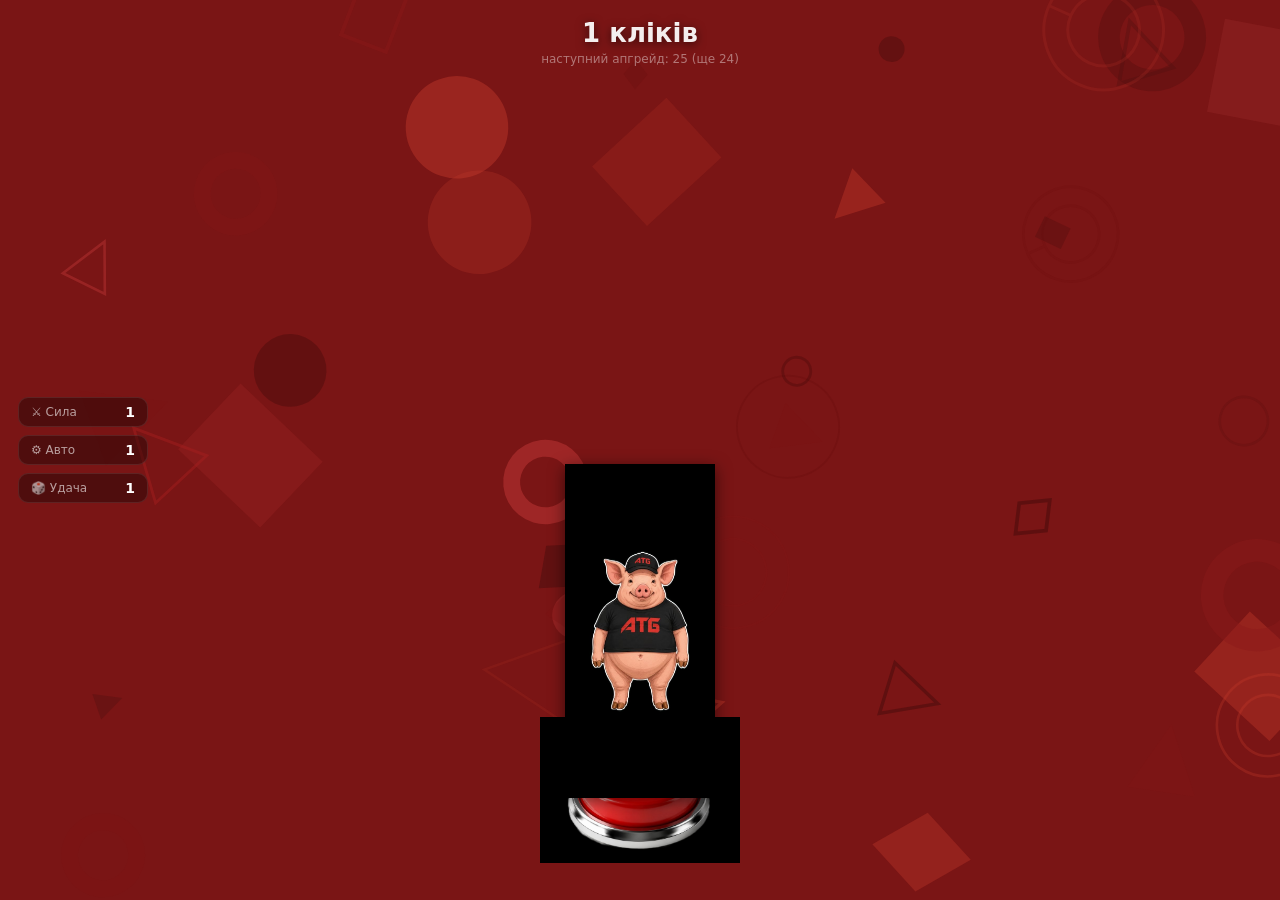
==== index.html @ 7f15ce6d "Add files via upload" ====
<!DOCTYPE html>
<html lang="uk">
<head>
  <meta charset="UTF-8">
  <meta name="viewport" content="width=device-width, initial-scale=1.0">
  <title>Клікер</title>
  <link rel="stylesheet" href="css/style.css">
</head>
<body>

<canvas id="bg-canvas"></canvas>

<div id="hud">
  <div id="hud-score">0 кліків</div>
  <div id="hud-next"></div>
</div>

<div id="stats-panel">
  <div class="stat-row">
    <span class="stat-label">⚔ Сила</span>
    <span class="stat-val" id="stat-power">1</span>
  </div>
  <div class="stat-row">
    <span class="stat-label">⚙ Авто</span>
    <span class="stat-val" id="stat-auto">1</span>
  </div>
  <div class="stat-row">
    <span class="stat-label">🎲 Удача</span>
    <span class="stat-val" id="stat-luck">1</span>
  </div>
</div>

<div id="badges"></div>
<div id="dvd"><span>DVD</span><small>VIDEO</small></div>

<!-- Кнопка магазину (прихована поки не куплено) -->
<button id="shop-btn">🏪<span>Магазин</span></button>

<!--
  КНОПКА КЛІКЕР
  button.png = червона 3D кнопка
  pig.png    = свин ATG зверху
-->
<div id="clicker-btn">
  <img class="btn-img"  src="img/button.png" alt="">
  <img class="btn-char" src="img/pig.png"    alt="">
</div>

<!-- ВІКНО АПГРЕЙДІВ -->
<div id="overlay-wrap">
  <div id="upg-header">
    <div id="upg-title">Вибери апгрейд!</div>
    <div id="upg-sub"></div>
  </div>
  <div id="upg-center-btn">
    <img class="btn-img"  src="img/button.png" alt="">
    <img class="btn-char" src="img/pig.png"    alt="">
  </div>
  <!--
    КАРТИНКИ ДЛЯ АПГРЕЙДІВ:
    В js/upgrades.js заміни img:null на img:'img/назва.png'
  -->
  <div id="upg-cards-row"></div>
</div>

<script src="js/bg.js"></script>
<script src="js/upgrades.js"></script>
<script src="js/game.js"></script>
</body>
</html>
---- css/style.css ----
*, *::before, *::after { box-sizing: border-box; margin: 0; padding: 0; }

html, body {
  width: 100%; height: 100%;
  overflow: hidden;
  font-family: 'Segoe UI', system-ui, sans-serif;
  background: #7a1515;
}

/* ── ФОН ── */
#bg-canvas {
  position: fixed; inset: 0;
  z-index: 0; pointer-events: none;
}

/* ── HUD ── */
#hud {
  position: fixed; top: 18px; left: 50%;
  transform: translateX(-50%);
  text-align: center; z-index: 10; pointer-events: none;
}
#hud-score {
  color: rgba(255,255,255,0.93); font-size: 26px; font-weight: 700;
  text-shadow: 0 2px 10px rgba(0,0,0,0.55);
}
#hud-next { color: rgba(255,255,255,0.42); font-size: 12px; margin-top: 4px; }

/* ── СТАТИ ── */
#stats-panel {
  position: fixed; top: 50%; left: 18px;
  transform: translateY(-50%);
  z-index: 10; display: flex; flex-direction: column;
  gap: 8px; pointer-events: none;
}
.stat-row {
  display: flex; align-items: center; gap: 8px;
  background: rgba(0,0,0,0.35);
  border: 1px solid rgba(255,255,255,0.09);
  border-radius: 10px; padding: 6px 12px; min-width: 130px;
}
.stat-label { color: rgba(255,255,255,0.6); font-size: 12px; flex: 1; }
.stat-val   { color: #fff; font-size: 14px; font-weight: 700; min-width: 20px; text-align: right; }
.stat-val.bump { animation: statBump 0.35s ease-out; }
@keyframes statBump {
  0%   { transform: scale(1);    color: #ffe066; }
  40%  { transform: scale(1.35); color: #ffe066; }
  100% { transform: scale(1);    color: #fff; }
}

/* ── БЕЙДЖІ ── */
#badges {
  position: fixed; top: 50%; right: 14px;
  transform: translateY(-50%);
  display: flex; flex-direction: column;
  gap: 5px; z-index: 10; pointer-events: none;
  max-height: 80vh; overflow: hidden;
}
.badge         { background: rgba(0,0,0,0.4); color: rgba(255,255,255,0.75); font-size: 10px; padding: 4px 10px; border-radius: 99px; border: 1px solid rgba(255,255,255,0.1); white-space: nowrap; }
.badge.passive { border-color: rgba(100,200,255,0.25); color: #aadeff; }
.badge.stat    { border-color: rgba(255,210,60,0.25);  color: #ffd966; }

/* ── DVD ── */
#dvd {
  position: fixed; display: none; flex-direction: column;
  align-items: center; width: 66px; height: 36px;
  pointer-events: none; z-index: 5;
}
#dvd span  { font-size: 22px; font-weight: 900; color: #fff; letter-spacing: 3px; line-height: 1; }
#dvd small { font-size: 7px; color: rgba(255,255,255,0.6); letter-spacing: 2px; }

/* ══════════════════════════════════════════
   КНОПКА КЛІКЕР
   Структура:
     #clicker-btn       ← клікабельна зона
       .btn-img         ← фото кнопки (заповнює весь div)
       .btn-char        ← свин зверху по центру
══════════════════════════════════════════ */
#clicker-btn {
  position: fixed;
  bottom: 10px;
  left: 50%;
  transform: translateX(-50%);
  width: 200px;
  height: 200px;
  cursor: pointer;
  user-select: none;
  z-index: 20;
  pointer-events: auto;
  /* ніяких overflow:hidden — щоб свин міг виступати */
}

#clicker-btn .btn-img {
  position: absolute;
  inset: 0;
  width: 100%;
  height: 100%;
  object-fit: contain;
  /* плавний push вниз при натисканні */
  transition: transform 0.07s ease, filter 0.07s ease;
  pointer-events: none;
}

#clicker-btn .btn-char {
  position: absolute;
  /* свин сидить у верхній половині кнопки */
  bottom: 46%;
  left: 50%;
  transform: translateX(-50%);
  width: 75%;
  height: auto;
  object-fit: contain;
  pointer-events: none;
  transition: transform 0.07s ease;
  filter: drop-shadow(0 4px 8px rgba(0,0,0,0.55));
}

/* натиснута */
#clicker-btn.flash .btn-img {
  transform: translateY(6px) scale(0.97);
  filter: brightness(1.25);
}
#clicker-btn.flash .btn-char {
  transform: translateX(-50%) translateY(6px);
}

/* pig-mode — позиція повністю через JS inline стилі */
#clicker-btn.pig-mode {
  /* JS встановлює left/top через style, не чіпаємо */
}
#clicker-btn.pig-mode.flash .btn-char {
  transform: translateX(-50%) translateY(6px);
}

/* locked */
#clicker-btn.locked { pointer-events: none !important; opacity: 0.45; }

/* ── ПЛАВАЮЧИЙ ТЕКСТ ── */
.float-txt {
  position: fixed; font-size: 15px; font-weight: 700;
  color: #fff; pointer-events: none; z-index: 25;
  text-shadow: 0 2px 6px rgba(0,0,0,0.6);
  animation: floatUp 0.95s ease-out forwards; white-space: nowrap;
}
.float-txt.crit { color: #ffe066; font-size: 21px; }
@keyframes floatUp {
  0%   { opacity: 1; transform: translateY(0) scale(1); }
  25%  { opacity: 1; transform: translateY(-26px) scale(1.18); }
  100% { opacity: 0; transform: translateY(-85px) scale(0.85); }
}

/* ══════════════════════════════════════════
   ВІКНО АПГРЕЙДІВ
══════════════════════════════════════════ */
#overlay-wrap {
  display: none; position: fixed; inset: 0;
  background: rgba(0,0,0,0.82); z-index: 30;
  flex-direction: column; align-items: center; justify-content: center; gap: 0;
}
#overlay-wrap.show { display: flex; }

#upg-header { text-align: center; margin-bottom: 14px; }
#upg-title  { color: #fff; font-size: 22px; font-weight: 700; }
#upg-sub    { color: rgba(255,255,255,0.45); font-size: 12px; margin-top: 5px; }

/* Центральна кнопка у вікні */
#upg-center-btn {
  position: relative;
  width: 160px; height: 160px;
  flex-shrink: 0; pointer-events: none;
  margin-bottom: 20px;
}
#upg-center-btn .btn-img {
  position: absolute; inset: 0;
  width: 100%; height: 100%;
  object-fit: contain; opacity: 0.6;
}
#upg-center-btn .btn-char {
  position: absolute;
  bottom: 46%; left: 50%;
  transform: translateX(-50%);
  width: 72%; height: auto;
  object-fit: contain; opacity: 0.6;
  filter: drop-shadow(0 3px 6px rgba(0,0,0,0.5));
}

/* Рядок карток */
#upg-cards-row {
  display: flex; align-items: stretch;
  justify-content: center; gap: 12px;
  width: min(760px, 96vw);
}

/* Картка */
.ucard {
  background: rgba(255,255,255,0.07);
  border: 2px solid rgba(255,255,255,0.14);
  border-radius: 14px; padding: 14px 10px 12px;
  cursor: pointer;
  transition: background 0.12s, border-color 0.12s, transform 0.1s, box-shadow 0.1s;
  display: flex; flex-direction: column;
  align-items: center; gap: 7px;
  width: 148px; min-height: 168px;
  flex-shrink: 0; position: relative;
}
.ucard:hover {
  background: rgba(255,255,255,0.15);
  border-color: rgba(255,255,255,0.4);
  transform: scale(1.05) translateY(-5px);
  box-shadow: 0 8px 24px rgba(0,0,0,0.4);
}
.ucard-type {
  position: absolute; top: 7px; left: 8px;
  font-size: 8px; font-weight: 700;
  letter-spacing: 0.8px; text-transform: uppercase;
  padding: 2px 6px; border-radius: 99px;
}
.ucard-type.passive { background: rgba(100,200,255,0.12); color: #88ccff; border: 1px solid rgba(100,200,255,0.22); }
.ucard-type.stat    { background: rgba(255,210,60,0.12);  color: #ffd966; border: 1px solid rgba(255,210,60,0.22); }

.ucard-img  { width: 72px; height: 72px; object-fit: contain; image-rendering: pixelated; filter: drop-shadow(0 2px 4px rgba(0,0,0,0.45)); }
.ucard-icon { font-size: 30px; line-height: 1; margin-top: 10px; }

.ucard-name       { color: #fff; font-size: 12px; font-weight: 700; text-align: center; line-height: 1.3; margin-top: 2px; }
.ucard-name.tier1 { color: #66e8ff; }
.ucard-name.tier2 { color: #ffe066; }
.ucard-desc       { color: rgba(255,255,255,0.54); font-size: 10px; text-align: center; line-height: 1.45; }

@media (max-width: 680px) {
  #upg-cards-row { gap: 7px; flex-wrap: wrap; }
  .ucard { width: 130px; min-height: 155px; }
  #stats-panel { top: auto; bottom: 220px; transform: none; }
}

/* ════════════════════════════════
   КНОПКА МАГАЗИНУ
════════════════════════════════ */
#shop-btn {
  position: fixed;
  bottom: 24px;
  left: 24px;
  z-index: 15;
  display: none;
  align-items: center;
  gap: 8px;
  background: rgba(20,8,8,0.88);
  border: 2px solid rgba(255,255,255,0.18);
  border-radius: 14px;
  padding: 10px 18px;
  color: #fff;
  font-size: 15px;
  font-family: 'Segoe UI', system-ui, sans-serif;
  cursor: pointer;
  transition: background 0.13s, border-color 0.13s, transform 0.1s;
}
#shop-btn span { font-size: 13px; color: rgba(255,255,255,0.75); }
#shop-btn.visible { display: flex; }
#shop-btn:hover {
  background: rgba(40,12,12,0.95);
  border-color: rgba(255,255,255,0.35);
  transform: scale(1.04);
}
#shop-btn.shake {
  animation: shopShake 0.35s ease;
}
@keyframes shopShake {
  0%,100% { transform: translateX(0); }
  25%      { transform: translateX(-5px); }
  75%      { transform: translateX(5px); }
}

/* ════════════════════════════════
   КАРТКА МАГАЗИНУ В АПГРЕЙДАХ
════════════════════════════════ */
.shop-card {
  border-color: rgba(255,210,60,0.35);
  background: rgba(255,210,60,0.07);
}
.shop-card:hover {
  border-color: rgba(255,210,60,0.65);
  background: rgba(255,210,60,0.14);
}
.shop-price {
  margin-top: 4px;
  font-size: 12px;
  font-weight: 700;
  color: #ffe066;
  background: rgba(255,210,60,0.12);
  border: 1px solid rgba(255,210,60,0.3);
  border-radius: 8px;
  padding: 3px 10px;
}
.shop-card.cant-afford {
  animation: cantAfford 0.45s ease;
}
@keyframes cantAfford {
  0%,100% { border-color: rgba(255,80,80,0.4); }
  50%      { border-color: rgba(255,80,80,0.9); background: rgba(255,50,50,0.15); }
}

/* ════════════════════════════════
   АНІМАЦІЯ ВІКНА АПГРЕЙДІВ
════════════════════════════════ */
#overlay-wrap {
  transition: opacity 0.18s ease;
}
#overlay-wrap.show {
  animation: overlayIn 0.22s ease both;
}
@keyframes overlayIn {
  from { opacity: 0; }
  to   { opacity: 1; }
}

/* Картки — з'являються по черзі знизу */
.ucard {
  animation: cardIn 0.28s ease both;
}
.ucard:nth-child(1) { animation-delay: 0.10s; }
.ucard:nth-child(2) { animation-delay: 0.18s; }
.ucard:nth-child(3) { animation-delay: 0.26s; }
.ucard:nth-child(4) { animation-delay: 0.34s; }
@keyframes cardIn {
  from { opacity: 0; transform: translateY(30px) scale(0.93); }
  to   { opacity: 1; transform: translateY(0)    scale(1); }
}
/* Центральна кнопка у вікні */
#upg-center-btn {
  animation: centerBtnIn 0.25s ease both;
  animation-delay: 0.05s;
}
@keyframes centerBtnIn {
  from { opacity: 0; transform: scale(0.85); }
  to   { opacity: 0.55; transform: scale(1); }
}
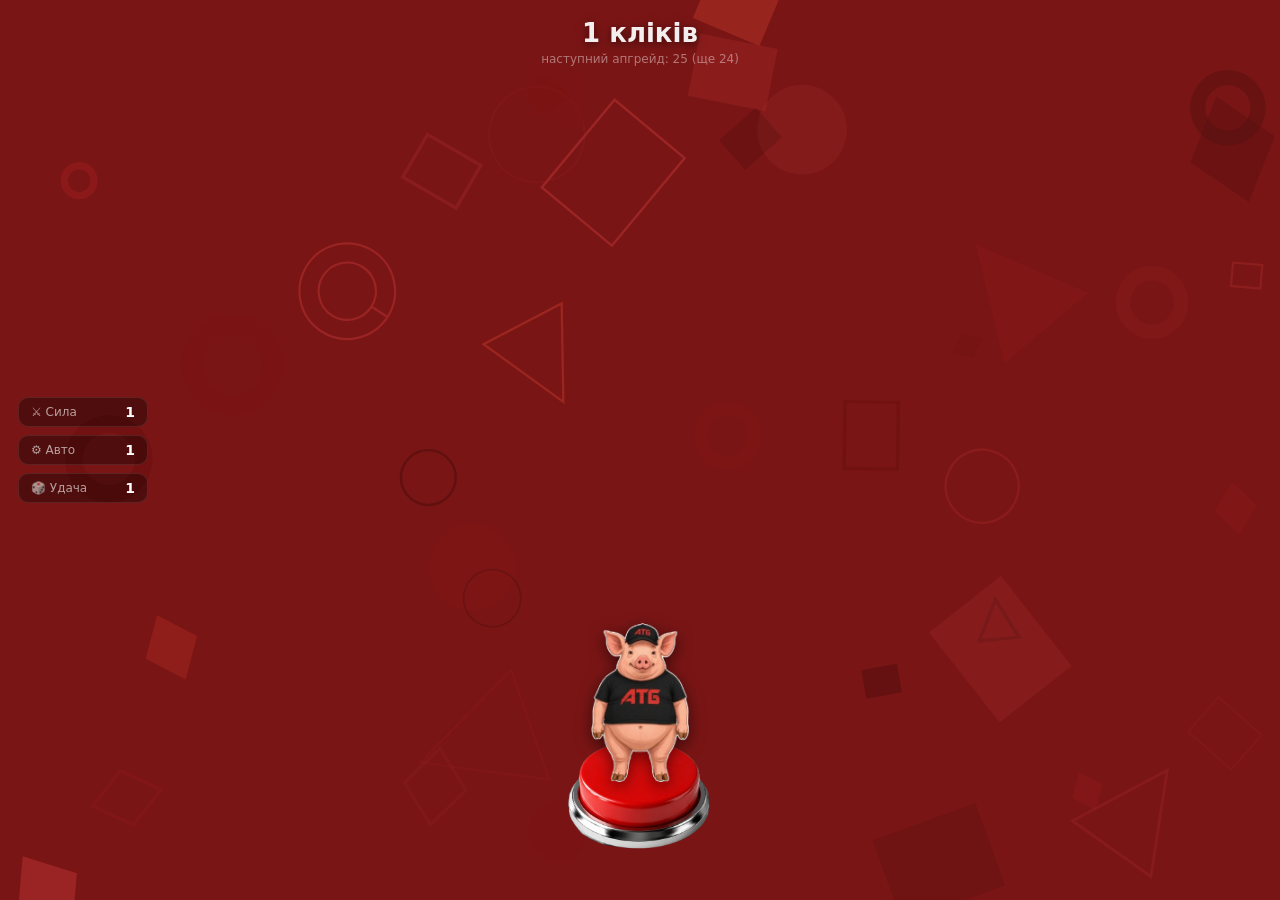
==== commit 184a21ea: "Add files via upload" ====
--- a/index.html
+++ b/index.html
@@ -9,6 +9,11 @@
 <body>
 
 <canvas id="bg-canvas"></canvas>
+
+<!-- Фонова музика -->
+<audio id="bgm" src="img/song.mp3" loop preload="auto"></audio>
+<!-- Звук кліку -->
+<audio id="sfx-click" src="img/place.wav" preload="auto"></audio>
 
 <div id="hud">
   <div id="hud-score">0 кліків</div>
@@ -33,14 +38,8 @@
 <div id="badges"></div>
 <div id="dvd"><span>DVD</span><small>VIDEO</small></div>
 
-<!-- Кнопка магазину (прихована поки не куплено) -->
 <button id="shop-btn">🏪<span>Магазин</span></button>
 
-<!--
-  КНОПКА КЛІКЕР
-  button.png = червона 3D кнопка
-  pig.png    = свин ATG зверху
--->
 <div id="clicker-btn">
   <img class="btn-img"  src="img/button.png" alt="">
   <img class="btn-char" src="img/pig.png"    alt="">
@@ -56,15 +55,12 @@
     <img class="btn-img"  src="img/button.png" alt="">
     <img class="btn-char" src="img/pig.png"    alt="">
   </div>
-  <!--
-    КАРТИНКИ ДЛЯ АПГРЕЙДІВ:
-    В js/upgrades.js заміни img:null на img:'img/назва.png'
-  -->
   <div id="upg-cards-row"></div>
 </div>
 
 <script src="js/bg.js"></script>
 <script src="js/upgrades.js"></script>
 <script src="js/game.js"></script>
+
 </body>
 </html>
--- a/css/style.css
+++ b/css/style.css
@@ -1,3 +1,5 @@
+@import url('https://fonts.googleapis.com/css2?family=Caveat:wght@600;700&display=swap');
+
 *, *::before, *::after { box-sizing: border-box; margin: 0; padding: 0; }
 
 html, body {
@@ -55,9 +57,8 @@
   gap: 5px; z-index: 10; pointer-events: none;
   max-height: 80vh; overflow: hidden;
 }
-.badge         { background: rgba(0,0,0,0.4); color: rgba(255,255,255,0.75); font-size: 10px; padding: 4px 10px; border-radius: 99px; border: 1px solid rgba(255,255,255,0.1); white-space: nowrap; }
+.badge { background: rgba(0,0,0,0.4); color: rgba(255,255,255,0.75); font-size: 10px; padding: 4px 10px; border-radius: 99px; border: 1px solid rgba(255,255,255,0.1); white-space: nowrap; }
 .badge.passive { border-color: rgba(100,200,255,0.25); color: #aadeff; }
-.badge.stat    { border-color: rgba(255,210,60,0.25);  color: #ffd966; }
 
 /* ── DVD ── */
 #dvd {
@@ -70,10 +71,6 @@
 
 /* ══════════════════════════════════════════
    КНОПКА КЛІКЕР
-   Структура:
-     #clicker-btn       ← клікабельна зона
-       .btn-img         ← фото кнопки (заповнює весь div)
-       .btn-char        ← свин зверху по центру
 ══════════════════════════════════════════ */
 #clicker-btn {
   position: fixed;
@@ -86,35 +83,25 @@
   user-select: none;
   z-index: 20;
   pointer-events: auto;
-  /* ніяких overflow:hidden — щоб свин міг виступати */
-}
-
+}
 #clicker-btn .btn-img {
-  position: absolute;
-  inset: 0;
-  width: 100%;
-  height: 100%;
+  position: absolute; inset: 0;
+  width: 100%; height: 100%;
   object-fit: contain;
-  /* плавний push вниз при натисканні */
   transition: transform 0.07s ease, filter 0.07s ease;
   pointer-events: none;
 }
-
 #clicker-btn .btn-char {
   position: absolute;
-  /* свин сидить у верхній половині кнопки */
-  bottom: 46%;
+  bottom: 10%;
   left: 50%;
   transform: translateX(-50%);
-  width: 75%;
-  height: auto;
+  width: 75%; height: auto;
   object-fit: contain;
   pointer-events: none;
   transition: transform 0.07s ease;
   filter: drop-shadow(0 4px 8px rgba(0,0,0,0.55));
 }
-
-/* натиснута */
 #clicker-btn.flash .btn-img {
   transform: translateY(6px) scale(0.97);
   filter: brightness(1.25);
@@ -122,16 +109,10 @@
 #clicker-btn.flash .btn-char {
   transform: translateX(-50%) translateY(6px);
 }
-
-/* pig-mode — позиція повністю через JS inline стилі */
-#clicker-btn.pig-mode {
-  /* JS встановлює left/top через style, не чіпаємо */
-}
+#clicker-btn.pig-mode { /* позиція через JS */ }
 #clicker-btn.pig-mode.flash .btn-char {
   transform: translateX(-50%) translateY(6px);
 }
-
-/* locked */
 #clicker-btn.locked { pointer-events: none !important; opacity: 0.45; }
 
 /* ── ПЛАВАЮЧИЙ ТЕКСТ ── */
@@ -149,186 +130,336 @@
 }
 
 /* ══════════════════════════════════════════
-   ВІКНО АПГРЕЙДІВ
+   ВІКНО АПГРЕЙДІВ — OVERLAY
 ══════════════════════════════════════════ */
 #overlay-wrap {
-  display: none; position: fixed; inset: 0;
-  background: rgba(0,0,0,0.82); z-index: 30;
-  flex-direction: column; align-items: center; justify-content: center; gap: 0;
-}
-#overlay-wrap.show { display: flex; }
-
-#upg-header { text-align: center; margin-bottom: 14px; }
-#upg-title  { color: #fff; font-size: 22px; font-weight: 700; }
-#upg-sub    { color: rgba(255,255,255,0.45); font-size: 12px; margin-top: 5px; }
+  display: none;
+  position: fixed; inset: 0;
+  background: rgba(0,0,0,0.75);
+  z-index: 30;
+  flex-direction: column;
+  align-items: center;
+  justify-content: center;
+  gap: 0;
+}
+#overlay-wrap.show {
+  display: flex;
+  animation: overlayIn 0.2s ease both;
+}
+@keyframes overlayIn {
+  from { opacity: 0; }
+  to   { opacity: 1; }
+}
+
+/* Заголовок */
+#upg-header { text-align: center; margin-bottom: 18px; }
+#upg-title  {
+  color: #fff; font-size: 24px; font-weight: 700;
+  font-family: 'Caveat', cursive;
+  text-shadow: 0 2px 8px rgba(0,0,0,0.6);
+}
+#upg-sub { color: rgba(255,255,255,0.45); font-size: 12px; margin-top: 5px; }
 
 /* Центральна кнопка у вікні */
 #upg-center-btn {
   position: relative;
-  width: 160px; height: 160px;
+  width: 180px; height: 220px;
   flex-shrink: 0; pointer-events: none;
   margin-bottom: 20px;
+  animation: centerBtnIn 0.25s ease 0.05s both;
+}
+@keyframes centerBtnIn {
+  from { opacity: 0; transform: scale(0.85); }
+  to   { opacity: 1; transform: scale(1); }
 }
 #upg-center-btn .btn-img {
-  position: absolute; inset: 0;
-  width: 100%; height: 100%;
-  object-fit: contain; opacity: 0.6;
+  position: absolute;
+  bottom: 0; left: 50%; transform: translateX(-50%);
+  width: 180px; height: 180px;
+  object-fit: contain;
 }
 #upg-center-btn .btn-char {
   position: absolute;
-  bottom: 46%; left: 50%;
-  transform: translateX(-50%);
-  width: 72%; height: auto;
-  object-fit: contain; opacity: 0.6;
-  filter: drop-shadow(0 3px 6px rgba(0,0,0,0.5));
+  bottom: 80px; left: 50%; transform: translateX(-50%);
+  width: 110px; height: auto;
+  object-fit: contain;
+  filter: drop-shadow(0 4px 8px rgba(0,0,0,0.6));
+  z-index: 2;
 }
 
 /* Рядок карток */
 #upg-cards-row {
-  display: flex; align-items: stretch;
-  justify-content: center; gap: 12px;
-  width: min(760px, 96vw);
-}
-
-/* Картка */
+  display: flex; align-items: flex-start;
+  justify-content: center; gap: 16px;
+  width: min(820px, 96vw);
+}
+
+/* ══════════════════════════════════════════
+   КАРТКА АПГРЕЙДУ — СТИЛЬ MEWGENICS
+   .ucard
+     .ucard-scroll     ← сувій зверху (назва)
+     .ucard-frame      ← біла рамка з іконкою
+     .ucard-paper      ← паперовий низ з описом
+══════════════════════════════════════════ */
 .ucard {
-  background: rgba(255,255,255,0.07);
-  border: 2px solid rgba(255,255,255,0.14);
-  border-radius: 14px; padding: 14px 10px 12px;
+  display: flex;
+  flex-direction: column;
+  align-items: center;
   cursor: pointer;
-  transition: background 0.12s, border-color 0.12s, transform 0.1s, box-shadow 0.1s;
-  display: flex; flex-direction: column;
-  align-items: center; gap: 7px;
-  width: 148px; min-height: 168px;
-  flex-shrink: 0; position: relative;
-}
-.ucard:hover {
-  background: rgba(255,255,255,0.15);
-  border-color: rgba(255,255,255,0.4);
-  transform: scale(1.05) translateY(-5px);
-  box-shadow: 0 8px 24px rgba(0,0,0,0.4);
-}
-.ucard-type {
-  position: absolute; top: 7px; left: 8px;
-  font-size: 8px; font-weight: 700;
-  letter-spacing: 0.8px; text-transform: uppercase;
-  padding: 2px 6px; border-radius: 99px;
-}
-.ucard-type.passive { background: rgba(100,200,255,0.12); color: #88ccff; border: 1px solid rgba(100,200,255,0.22); }
-.ucard-type.stat    { background: rgba(255,210,60,0.12);  color: #ffd966; border: 1px solid rgba(255,210,60,0.22); }
-
-.ucard-img  { width: 72px; height: 72px; object-fit: contain; image-rendering: pixelated; filter: drop-shadow(0 2px 4px rgba(0,0,0,0.45)); }
-.ucard-icon { font-size: 30px; line-height: 1; margin-top: 10px; }
-
-.ucard-name       { color: #fff; font-size: 12px; font-weight: 700; text-align: center; line-height: 1.3; margin-top: 2px; }
-.ucard-name.tier1 { color: #66e8ff; }
-.ucard-name.tier2 { color: #ffe066; }
-.ucard-desc       { color: rgba(255,255,255,0.54); font-size: 10px; text-align: center; line-height: 1.45; }
-
-@media (max-width: 680px) {
-  #upg-cards-row { gap: 7px; flex-wrap: wrap; }
-  .ucard { width: 130px; min-height: 155px; }
-  #stats-panel { top: auto; bottom: 220px; transform: none; }
-}
-
-/* ════════════════════════════════
-   КНОПКА МАГАЗИНУ
-════════════════════════════════ */
+  width: 158px;
+  flex-shrink: 0;
+  position: relative;
+  user-select: none;
+  animation: cardIn 0.3s ease both;
+  /* perspective для 3D hover */
+  perspective: 600px;
+}
+.ucard:nth-child(1) { animation-delay: 0.05s; }
+.ucard:nth-child(2) { animation-delay: 0.12s; }
+.ucard:nth-child(3) { animation-delay: 0.19s; }
+.ucard:nth-child(4) { animation-delay: 0.26s; }
+@keyframes cardIn {
+  from { opacity: 0; transform: translateY(28px) scale(0.92); }
+  to   { opacity: 1; transform: translateY(0) scale(1); }
+}
+
+/* Внутрішній контейнер — він крутиться в 3D */
+.ucard-inner {
+  width: 100%;
+  display: flex;
+  flex-direction: column;
+  align-items: center;
+  transition:
+    transform 0.35s cubic-bezier(0.23, 1, 0.32, 1),
+    filter 0.35s ease;
+  transform-style: preserve-3d;
+  will-change: transform;
+}
+
+/* Hover — тільки для пасивок (JS додає клас .is-passive) */
+.ucard.is-passive:hover .ucard-inner {
+  transform: rotateY(-12deg) rotateX(4deg) scale(1.04);
+  filter: brightness(0.88);
+}
+/* Для статів — простий підйом без 3D */
+.ucard:not(.is-passive):hover .ucard-inner {
+  transform: translateY(-6px) scale(1.03);
+  filter: brightness(1.05);
+}
+.ucard:active .ucard-inner {
+  transform: translateY(-2px) scale(0.97) !important;
+  transition-duration: 0.08s;
+}
+
+/* Блискучий оберт для пасивок при hover — псевдоелемент */
+.ucard .ucard-frame::after {
+  content: '';
+  position: absolute;
+  inset: -1px;
+  border-radius: 10px;
+  background: conic-gradient(
+    from var(--shine-angle, 0deg),
+    transparent 0deg,
+    rgba(255,255,255,0.55) 60deg,
+    transparent 120deg
+  );
+  opacity: 0;
+  transition: opacity 0.3s ease;
+  pointer-events: none;
+  z-index: 3;
+}
+.ucard:hover .ucard-frame::after {
+  opacity: 1;
+  animation: shineRotate 1.8s linear infinite;
+}
+@keyframes shineRotate {
+  from { --shine-angle: 0deg; }
+  to   { --shine-angle: 360deg; }
+}
+/* Підтримка @property для плавної анімації кута */
+@property --shine-angle {
+  syntax: '<angle>';
+  initial-value: 0deg;
+  inherits: false;
+}
+
+/* ── СУВІЙ ЗВЕРХУ ── */
+.ucard-scroll {
+  position: relative;
+  z-index: 2;
+  width: 100%;
+  background: linear-gradient(180deg, #e8d5a0 0%, #d4b87a 40%, #c9aa68 60%, #d4b87a 100%);
+  border: 2px solid #8b6914;
+  border-radius: 6px 6px 0 0;
+  padding: 5px 8px;
+  text-align: center;
+  box-shadow:
+    inset 0 2px 4px rgba(255,255,255,0.5),
+    inset 0 -2px 4px rgba(0,0,0,0.2),
+    0 2px 0 #6b4f0a,
+    2px 0 0 #a07820,
+    -2px 0 0 #a07820;
+}
+.ucard-scroll::before,
+.ucard-scroll::after {
+  content: '';
+  position: absolute;
+  left: 4px; right: 4px;
+  height: 2px;
+  background: rgba(0,0,0,0.07);
+  border-radius: 99px;
+}
+.ucard-scroll::before { top: 3px; }
+.ucard-scroll::after  { bottom: 3px; }
+
+.ucard-scroll-title {
+  font-family: 'Caveat', cursive;
+  font-size: 14px; font-weight: 700;
+  color: #3a2200; line-height: 1.2;
+  text-shadow: 0 1px 0 rgba(255,255,255,0.4);
+  position: relative; z-index: 1;
+}
+.ucard-scroll-title.tier1 { color: #005577; }
+.ucard-scroll-title.tier2 { color: #774400; }
+
+/* ── БІЛА РАМКА З ІКОНКОЮ ── */
+.ucard-frame {
+  width: 100%;
+  background: #f4f0e8;
+  border: 2px solid #8b6914;
+  border-top: none;
+  border-bottom: none;
+  position: relative;
+  overflow: hidden;
+  /* rounded corners тільки якщо нема paper знизу */
+}
+/* Внутрішня чорна рамка */
+.ucard-frame::before {
+  content: '';
+  position: absolute;
+  inset: 4px;
+  border: 1.5px solid rgba(0,0,0,0.5);
+  border-radius: 8px;
+  pointer-events: none;
+  z-index: 2;
+}
+
+.ucard-icon-wrap {
+  width: 100%;
+  height: 110px;
+  display: flex;
+  align-items: center;
+  justify-content: center;
+  overflow: hidden;
+}
+/* Картинка — займає всю рамку, заокруглені кути */
+.ucard-icon-wrap img {
+  width: calc(100% - 10px);
+  height: calc(100% - 10px);
+  object-fit: cover;
+  border-radius: 8px;
+  image-rendering: auto;
+  display: block;
+}
+.ucard-emoji {
+  font-size: 56px;
+  line-height: 1;
+}
+
+/* ── ПАПЕРОВИЙ НИЗ З ОПИСОМ ── */
+.ucard-paper {
+  width: 100%;
+  background: linear-gradient(180deg, #f0e6c8 0%, #e4d09e 100%);
+  border: 2px solid #8b6914;
+  border-top: 1.5px solid #a07830;
+  border-radius: 0 0 8px 8px;
+  padding: 7px 10px 9px;
+  text-align: center;
+  box-shadow:
+    inset 0 2px 0 rgba(255,255,255,0.4),
+    0 4px 0 #5a3e08,
+    2px 4px 0 #4a3206,
+    -2px 4px 0 #4a3206;
+}
+.ucard-desc-text {
+  font-family: 'Caveat', cursive;
+  font-size: 13px; color: #2a1800; line-height: 1.35;
+}
+.ucard-type-badge {
+  display: inline-block;
+  font-size: 9px; font-weight: 700;
+  letter-spacing: 0.5px; text-transform: uppercase;
+  padding: 1px 6px; border-radius: 99px; margin-bottom: 3px;
+}
+.ucard-type-badge.passive {
+  background: rgba(0,80,180,0.1);
+  color: #003888;
+  border: 1px solid rgba(0,80,180,0.3);
+}
+.ucard-type-badge.stat {
+  background: rgba(100,50,0,0.1);
+  color: #5a2800;
+  border: 1px solid rgba(100,50,0,0.25);
+}
+
+/* ── МАГАЗИН ── */
+.ucard.shop-card .ucard-scroll {
+  background: linear-gradient(180deg, #f5e070 0%, #d4aa20 40%, #c89a10 60%, #d4aa20 100%);
+  border-color: #806000;
+  box-shadow:
+    inset 0 2px 4px rgba(255,255,255,0.6),
+    inset 0 -2px 4px rgba(0,0,0,0.2),
+    0 2px 0 #604500,
+    2px 0 0 #906010,
+    -2px 0 0 #906010;
+}
+.shop-price {
+  margin-top: 5px;
+  font-family: 'Caveat', cursive;
+  font-size: 14px; font-weight: 700; color: #5a2800;
+}
+.ucard.shop-card.cant-afford .ucard-frame {
+  animation: cantAfford 0.45s ease;
+}
+@keyframes cantAfford {
+  0%,100% { background: #f4f0e8; }
+  50%      { background: #ffe0e0; }
+}
+
+/* ── КНОПКА МАГАЗИНУ ── */
 #shop-btn {
-  position: fixed;
-  bottom: 24px;
-  left: 24px;
-  z-index: 15;
-  display: none;
-  align-items: center;
-  gap: 8px;
+  position: fixed; bottom: 24px; left: 24px;
+  z-index: 15; display: none; align-items: center; gap: 8px;
   background: rgba(20,8,8,0.88);
   border: 2px solid rgba(255,255,255,0.18);
-  border-radius: 14px;
-  padding: 10px 18px;
-  color: #fff;
-  font-size: 15px;
+  border-radius: 14px; padding: 10px 18px;
+  color: #fff; font-size: 15px;
   font-family: 'Segoe UI', system-ui, sans-serif;
   cursor: pointer;
   transition: background 0.13s, border-color 0.13s, transform 0.1s;
 }
 #shop-btn span { font-size: 13px; color: rgba(255,255,255,0.75); }
 #shop-btn.visible { display: flex; }
-#shop-btn:hover {
-  background: rgba(40,12,12,0.95);
-  border-color: rgba(255,255,255,0.35);
-  transform: scale(1.04);
-}
-#shop-btn.shake {
-  animation: shopShake 0.35s ease;
-}
+#shop-btn:hover { background: rgba(40,12,12,0.95); border-color: rgba(255,255,255,0.35); transform: scale(1.04); }
+#shop-btn.shake { animation: shopShake 0.35s ease; }
 @keyframes shopShake {
   0%,100% { transform: translateX(0); }
   25%      { transform: translateX(-5px); }
   75%      { transform: translateX(5px); }
 }
 
-/* ════════════════════════════════
-   КАРТКА МАГАЗИНУ В АПГРЕЙДАХ
-════════════════════════════════ */
-.shop-card {
-  border-color: rgba(255,210,60,0.35);
-  background: rgba(255,210,60,0.07);
-}
-.shop-card:hover {
-  border-color: rgba(255,210,60,0.65);
-  background: rgba(255,210,60,0.14);
-}
-.shop-price {
-  margin-top: 4px;
-  font-size: 12px;
-  font-weight: 700;
-  color: #ffe066;
-  background: rgba(255,210,60,0.12);
-  border: 1px solid rgba(255,210,60,0.3);
-  border-radius: 8px;
-  padding: 3px 10px;
-}
-.shop-card.cant-afford {
-  animation: cantAfford 0.45s ease;
-}
-@keyframes cantAfford {
-  0%,100% { border-color: rgba(255,80,80,0.4); }
-  50%      { border-color: rgba(255,80,80,0.9); background: rgba(255,50,50,0.15); }
-}
-
-/* ════════════════════════════════
-   АНІМАЦІЯ ВІКНА АПГРЕЙДІВ
-════════════════════════════════ */
-#overlay-wrap {
-  transition: opacity 0.18s ease;
-}
-#overlay-wrap.show {
-  animation: overlayIn 0.22s ease both;
-}
-@keyframes overlayIn {
-  from { opacity: 0; }
-  to   { opacity: 1; }
-}
-
-/* Картки — з'являються по черзі знизу */
-.ucard {
-  animation: cardIn 0.28s ease both;
-}
-.ucard:nth-child(1) { animation-delay: 0.10s; }
-.ucard:nth-child(2) { animation-delay: 0.18s; }
-.ucard:nth-child(3) { animation-delay: 0.26s; }
-.ucard:nth-child(4) { animation-delay: 0.34s; }
-@keyframes cardIn {
-  from { opacity: 0; transform: translateY(30px) scale(0.93); }
-  to   { opacity: 1; transform: translateY(0)    scale(1); }
-}
-/* Центральна кнопка у вікні */
-#upg-center-btn {
-  animation: centerBtnIn 0.25s ease both;
-  animation-delay: 0.05s;
-}
-@keyframes centerBtnIn {
-  from { opacity: 0; transform: scale(0.85); }
-  to   { opacity: 0.55; transform: scale(1); }
-}
+@media (max-width: 680px) {
+  #upg-cards-row { gap: 8px; flex-wrap: wrap; justify-content: center; }
+  .ucard { width: 140px; }
+  #stats-panel { top: auto; bottom: 220px; transform: none; }
+}
+
+/* ── СВИН — дихання ── */
+@keyframes pigBreathe {
+  0%, 100% { transform: translateX(-50%) scale(1,   1);   }
+  40%       { transform: translateX(-50%) scale(1.04, 1.06); }
+  70%       { transform: translateX(-50%) scale(0.97, 0.98); }
+}
+#clicker-btn:not(.pig-mode) .btn-char {
+  animation: pigBreathe 2.8s ease-in-out infinite;
+}
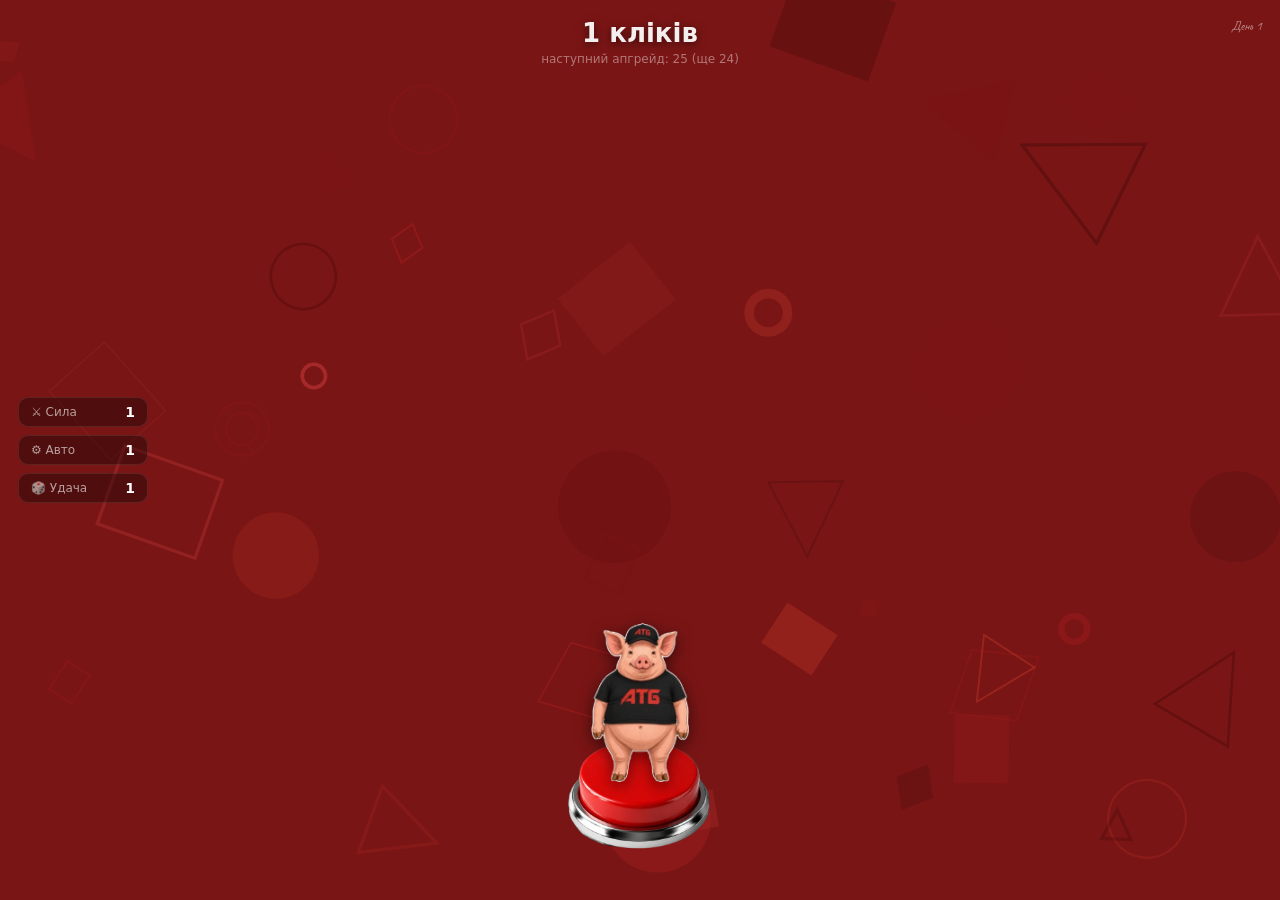
==== commit 17e55321: "Add files via upload" ====
--- a/index.html
+++ b/index.html
@@ -3,49 +3,55 @@
 <head>
   <meta charset="UTF-8">
   <meta name="viewport" content="width=device-width, initial-scale=1.0">
-  <title>Клікер</title>
+  <title>Клікер Валери</title>
   <link rel="stylesheet" href="css/style.css">
+  <link rel="stylesheet" href="css/shop.css">
 </head>
 <body>
 
 <canvas id="bg-canvas"></canvas>
-
-<!-- Фонова музика -->
 <audio id="bgm" src="img/song.mp3" loop preload="auto"></audio>
-<!-- Звук кліку -->
 <audio id="sfx-click" src="img/place.wav" preload="auto"></audio>
 
+<!-- HUD -->
 <div id="hud">
   <div id="hud-score">0 кліків</div>
   <div id="hud-next"></div>
 </div>
+<!-- День місяця -->
+<div id="hud-day">День 1</div>
 
+<!-- Стати -->
 <div id="stats-panel">
-  <div class="stat-row">
-    <span class="stat-label">⚔ Сила</span>
-    <span class="stat-val" id="stat-power">1</span>
-  </div>
-  <div class="stat-row">
-    <span class="stat-label">⚙ Авто</span>
-    <span class="stat-val" id="stat-auto">1</span>
-  </div>
-  <div class="stat-row">
-    <span class="stat-label">🎲 Удача</span>
-    <span class="stat-val" id="stat-luck">1</span>
-  </div>
+  <div class="stat-row"><span class="stat-label">⚔ Сила</span><span class="stat-val" id="stat-power">1</span></div>
+  <div class="stat-row"><span class="stat-label">⚙ Авто</span><span class="stat-val" id="stat-auto">1</span></div>
+  <div class="stat-row"><span class="stat-label">🎲 Удача</span><span class="stat-val" id="stat-luck">1</span></div>
 </div>
 
 <div id="badges"></div>
 <div id="dvd"><span>DVD</span><small>VIDEO</small></div>
 
-<button id="shop-btn">🏪<span>Магазин</span></button>
+<!-- Кнопка магазину -->
+<button id="shop-btn" title="Крамниця">🏪<span class="btn-label">Магазин</span></button>
 
+<!-- Кнопка Пропустити день (верхній правий кут) -->
+<button id="skip-day-btn" title="Пропустити день">🌙<span class="btn-label">Спати</span></button>
+
+<!-- Інвентар -->
+<div id="inventory-bar">
+  <div class="inv-slot" id="inv-head"><span class="inv-empty">Голова</span></div>
+  <div class="inv-slot" id="inv-body"><span class="inv-empty">Тіло</span></div>
+  <div class="inv-slot" id="inv-face"><span class="inv-empty">Лице</span></div>
+  <div class="inv-slot" id="inv-trinket"><span class="inv-empty">Трінкет</span></div>
+</div>
+
+<!-- Кнопка клікер -->
 <div id="clicker-btn">
   <img class="btn-img"  src="img/button.png" alt="">
   <img class="btn-char" src="img/pig.png"    alt="">
 </div>
 
-<!-- ВІКНО АПГРЕЙДІВ -->
+<!-- Вікно апгрейдів -->
 <div id="overlay-wrap">
   <div id="upg-header">
     <div id="upg-title">Вибери апгрейд!</div>
@@ -58,9 +64,85 @@
   <div id="upg-cards-row"></div>
 </div>
 
+<!-- ════ МАГАЗИН ════ -->
+<div id="shop-overlay">
+  <div class="shop-panel">
+    <div class="shop-header">
+      <div class="shop-title">🏪 Крамниця Валери</div>
+      <div class="shop-balance" id="shop-bal">💰 0</div>
+      <button class="shop-close-btn" id="shop-close-btn">✕</button>
+    </div>
+    <div class="shop-body">
+      <div class="shop-content">
+        <!-- Скіни -->
+        <div class="shop-section">
+          <div class="shop-section-title">🐷 Сети / Скіни</div>
+          <div class="sh-grid" id="shop-skins"></div>
+        </div>
+        <!-- Предмети -->
+        <div class="shop-section">
+          <div class="shop-section-title">🎒 Предмети</div>
+          <div class="sh-grid" id="shop-items"></div>
+        </div>
+      </div>
+      <!-- Продавець -->
+      <div class="shop-seller">
+        <div class="seller-bubble"><span id="seller-txt">Вибирай, вибирай...</span></div>
+        <img src="img/pig.png" class="seller-pig" alt="">
+      </div>
+    </div>
+  </div>
+</div>
+
+<!-- ════ НІЧ / ПРОПУСТИТИ ДЕНЬ ════ -->
+<div id="night-overlay" style="display:none">
+  <div class="night-room">
+    <!-- SVG кімната -->
+    <svg class="night-bg-svg" viewBox="0 0 800 500" xmlns="http://www.w3.org/2000/svg">
+      <!-- підлога -->
+      <rect x="0" y="360" width="800" height="140" fill="#2a1a0a"/>
+      <!-- стіна -->
+      <rect x="0" y="0" width="800" height="360" fill="#1a0f2e"/>
+      <!-- зірки -->
+      <circle cx="80" cy="60" r="2" fill="#fff" opacity="0.7"/>
+      <circle cx="200" cy="30" r="1.5" fill="#fff" opacity="0.5"/>
+      <circle cx="350" cy="80" r="2" fill="#fff" opacity="0.8"/>
+      <circle cx="500" cy="20" r="1" fill="#fff" opacity="0.6"/>
+      <circle cx="650" cy="55" r="2" fill="#fff" opacity="0.7"/>
+      <circle cx="720" cy="90" r="1.5" fill="#fff" opacity="0.5"/>
+      <!-- місяць -->
+      <circle cx="680" cy="70" r="40" fill="#f5e070" opacity="0.9"/>
+      <circle cx="700" cy="55" r="34" fill="#1a0f2e"/>
+      <!-- ліжко -->
+      <rect x="180" y="290" width="380" height="80" rx="8" fill="#4a2800"/>
+      <rect x="180" y="260" width="380" height="50" rx="6" fill="#6b3a00"/>
+      <rect x="500" y="240" width="80" height="110" rx="6" fill="#5a3000"/>
+      <rect x="180" y="240" width="80" height="110" rx="6" fill="#5a3000"/>
+      <!-- подушка -->
+      <rect x="210" y="255" width="130" height="40" rx="8" fill="#e8d5b0"/>
+      <!-- ковдра -->
+      <rect x="190" y="290" width="340" height="60" rx="6" fill="#8b2020"/>
+      <rect x="190" y="290" width="340" height="15" rx="4" fill="#a03030"/>
+      <!-- вікно -->
+      <rect x="580" y="60" width="160" height="120" rx="4" fill="#0a0520" stroke="#6b4a20" stroke-width="4"/>
+      <line x1="660" y1="60" x2="660" y2="180" stroke="#6b4a20" stroke-width="3"/>
+      <line x1="580" y1="120" x2="740" y2="120" stroke="#6b4a20" stroke-width="3"/>
+    </svg>
+
+    <div class="night-content">
+      <div id="night-day" class="night-day-badge">День 2</div>
+      <img src="img/pig.png" class="night-pig" alt="">
+      <div id="night-text" class="night-text">Ніч була спокійною.</div>
+      <div id="night-extra" class="night-extra"></div>
+      <button id="night-next-btn" class="night-next-btn">Далі →</button>
+    </div>
+  </div>
+</div>
+
 <script src="js/bg.js"></script>
 <script src="js/upgrades.js"></script>
+<script src="js/shop.js"></script>
+<script src="js/shop-ui.js"></script>
 <script src="js/game.js"></script>
-
 </body>
 </html>
--- a/css/shop.css
+++ b/css/shop.css
@@ -0,0 +1,462 @@
+/* shop.css */
+
+/* ════════════════════════════════════════
+   КНОПКА МАГАЗИНУ (ліво знизу)
+════════════════════════════════════════ */
+#shop-btn {
+  position: fixed;
+  bottom: 24px; left: 24px;
+  z-index: 15;
+  display: none;
+  background: none;
+  border: none;
+  cursor: pointer;
+  padding: 0;
+  font-size: 42px;
+  line-height: 1;
+  transition: transform 0.15s ease, filter 0.15s ease;
+  filter: drop-shadow(0 3px 8px rgba(0,0,0,0.5));
+}
+#shop-btn.visible { display: block; }
+#shop-btn:hover   { transform: scale(1.12); filter: drop-shadow(0 4px 12px rgba(255,180,60,0.5)); }
+#shop-btn:active  { transform: scale(0.95); }
+#shop-btn .btn-label {
+  display: block;
+  font-size: 10px;
+  text-align: center;
+  color: rgba(255,255,255,0.6);
+  font-family: 'Segoe UI', sans-serif;
+  margin-top: 2px;
+  letter-spacing: 0.5px;
+}
+
+/* ════════════════════════════════════════
+   ІНВЕНТАР — 4 слоти знизу по центру
+════════════════════════════════════════ */
+#inventory-bar {
+  position: fixed;
+  bottom: 16px;
+  left: 50%;
+  transform: translateX(-50%);
+  display: none;
+  gap: 8px;
+  z-index: 12;
+  align-items: flex-end;
+}
+#inventory-bar.visible { display: flex; }
+
+.inv-slot {
+  width: 58px; height: 58px;
+  background: rgba(0,0,0,0.55);
+  border: 2px solid rgba(255,255,255,0.15);
+  border-radius: 12px;
+  display: flex; flex-direction: column;
+  align-items: center; justify-content: center;
+  cursor: default;
+  transition: border-color 0.15s, background 0.15s;
+  position: relative;
+}
+.inv-slot.has-item {
+  border-color: rgba(255,210,60,0.5);
+  background: rgba(30,15,0,0.7);
+}
+.inv-slot-label {
+  font-size: 9px;
+  color: rgba(255,255,255,0.35);
+  text-align: center;
+  font-family: 'Segoe UI', sans-serif;
+  letter-spacing: 0.3px;
+  padding: 0 2px;
+}
+.inv-emoji { font-size: 26px; line-height: 1; }
+.inv-emoji img { width: 36px; height: 36px; object-fit: contain; }
+.inv-label {
+  font-size: 8px;
+  color: rgba(255,255,255,0.6);
+  text-align: center;
+  font-family: 'Segoe UI', sans-serif;
+  margin-top: 1px;
+  max-width: 54px;
+  overflow: hidden; text-overflow: ellipsis; white-space: nowrap;
+}
+
+/* ════════════════════════════════════════
+   МАГАЗИН — OVERLAY
+════════════════════════════════════════ */
+#shop-overlay {
+  position: fixed;
+  inset: 0;
+  z-index: 50;
+  pointer-events: none;
+  transform: translateY(-100%);
+  transition: transform 0.38s cubic-bezier(0.22, 1, 0.36, 1);
+}
+#shop-overlay.open {
+  pointer-events: auto;
+  transform: translateY(0);
+}
+#shop-overlay .shop-panel {
+  width: 100%;
+  height: 100%;
+  background: #120808;
+  display: flex;
+  flex-direction: column;
+  overflow: hidden;
+}
+
+/* ── Шапка магазину ── */
+.shop-header {
+  display: flex;
+  align-items: center;
+  justify-content: space-between;
+  padding: 14px 20px 10px;
+  border-bottom: 1px solid rgba(255,255,255,0.08);
+  flex-shrink: 0;
+}
+.shop-title {
+  font-family: 'Caveat', cursive;
+  font-size: 24px; font-weight: 700;
+  color: #ffe066;
+}
+.shop-balance {
+  font-size: 14px; color: rgba(255,255,255,0.7);
+  font-family: 'Segoe UI', sans-serif;
+}
+.shop-close-btn {
+  background: rgba(255,255,255,0.08);
+  border: 1px solid rgba(255,255,255,0.15);
+  border-radius: 8px;
+  color: #fff; font-size: 18px;
+  cursor: pointer; padding: 4px 12px;
+  transition: background 0.12s;
+}
+.shop-close-btn:hover { background: rgba(255,255,255,0.16); }
+
+/* ── Тіло магазину ── */
+.shop-body {
+  display: flex;
+  flex: 1;
+  overflow: hidden;
+  min-height: 0;
+}
+
+/* ── Контент (ліва частина) ── */
+.shop-content {
+  flex: 1;
+  overflow-y: auto;
+  padding: 16px 20px;
+  scrollbar-width: thin;
+  scrollbar-color: rgba(255,255,255,0.15) transparent;
+}
+
+/* ── Секція ── */
+.shop-section { margin-bottom: 20px; }
+.shop-section-title {
+  font-family: 'Caveat', cursive;
+  font-size: 17px; color: rgba(255,255,255,0.7);
+  margin-bottom: 10px;
+  padding-bottom: 5px;
+  border-bottom: 1px solid rgba(255,255,255,0.07);
+}
+
+/* ── ПОЛИЦЯ СКІНІВ ── */
+#shop-skins-grid {
+  display: flex;
+  gap: 12px;
+  flex-wrap: wrap;
+}
+.shop-skin-card {
+  width: 130px;
+  background: rgba(255,255,255,0.05);
+  border: 2px solid rgba(255,255,255,0.1);
+  border-radius: 12px;
+  padding: 10px;
+  display: flex; flex-direction: column;
+  align-items: center; gap: 6px;
+  transition: border-color 0.15s, background 0.15s;
+  cursor: default;
+}
+.shop-skin-card:hover {
+  border-color: rgba(255,210,60,0.35);
+  background: rgba(255,255,255,0.08);
+}
+.shop-skin-card.equipped { border-color: rgba(100,220,100,0.5); background: rgba(0,80,0,0.15); }
+.shop-skin-img { width: 80px; height: 80px; display: flex; align-items: center; justify-content: center; }
+.shop-skin-img img { width: 100%; height: 100%; object-fit: contain; }
+.shop-skin-name { font-size: 12px; color: #fff; font-family: 'Segoe UI', sans-serif; text-align: center; font-weight: 600; }
+.shop-equipped-tag { font-size: 11px; color: #66ff88; font-family: 'Segoe UI', sans-serif; }
+
+/* ── ПОЛИЦЯ ПРЕДМЕТІВ ── */
+.shop-items-row {
+  display: flex;
+  gap: 10px;
+  flex-wrap: wrap;
+  margin-bottom: 14px;
+}
+.shop-slot-label {
+  font-size: 11px;
+  color: rgba(255,255,255,0.4);
+  font-family: 'Segoe UI', sans-serif;
+  margin-bottom: 6px;
+  letter-spacing: 0.5px;
+  text-transform: uppercase;
+}
+.shop-item-card {
+  width: 100px;
+  background: rgba(255,255,255,0.05);
+  border: 2px solid rgba(255,255,255,0.1);
+  border-radius: 10px;
+  padding: 8px 6px;
+  display: flex; flex-direction: column;
+  align-items: center; gap: 4px;
+  cursor: default;
+  transition: border-color 0.15s, background 0.15s;
+}
+.shop-item-card:hover {
+  border-color: rgba(255,210,60,0.3);
+  background: rgba(255,255,255,0.08);
+}
+.shop-item-card.equipped { border-color: rgba(100,200,255,0.5); background: rgba(0,40,100,0.2); }
+.shop-item-icon { font-size: 30px; line-height: 1; }
+.shop-item-icon img { width: 40px; height: 40px; object-fit: contain; }
+.shop-item-name { font-size: 11px; color: #fff; font-family: 'Segoe UI', sans-serif; text-align: center; font-weight: 600; line-height: 1.2; }
+
+/* ── КНОПКИ ── */
+.shop-buy-btn, .shop-equip-btn, .shop-unequip-btn {
+  font-size: 11px; font-family: 'Segoe UI', sans-serif;
+  border-radius: 7px; padding: 4px 10px; cursor: pointer;
+  border: none; font-weight: 600; transition: opacity 0.12s, transform 0.1s;
+}
+.shop-buy-btn {
+  background: rgba(255,255,255,0.1); color: rgba(255,255,255,0.4);
+  border: 1px solid rgba(255,255,255,0.15);
+}
+.shop-buy-btn.can-afford {
+  background: rgba(255,200,40,0.2); color: #ffe066;
+  border: 1px solid rgba(255,200,40,0.4);
+}
+.shop-buy-btn.can-afford:hover { background: rgba(255,200,40,0.35); transform: scale(1.04); }
+.shop-buy-btn.shake { animation: shopShake 0.35s ease; }
+@keyframes shopShake {
+  0%,100% { transform: translateX(0); }
+  25%      { transform: translateX(-4px); }
+  75%      { transform: translateX(4px); }
+}
+.shop-equip-btn {
+  background: rgba(100,200,255,0.15); color: #88ccff;
+  border: 1px solid rgba(100,200,255,0.3);
+}
+.shop-equip-btn:hover { background: rgba(100,200,255,0.28); }
+.shop-unequip-btn {
+  background: rgba(255,100,100,0.12); color: #ff8888;
+  border: 1px solid rgba(255,100,100,0.25); font-size: 10px;
+}
+.shop-unequip-btn:hover { background: rgba(255,100,100,0.22); }
+
+/* ════════════════════════════════════════
+   ПРОДАВЕЦЬ — права панель
+════════════════════════════════════════ */
+.shop-seller {
+  width: 200px;
+  flex-shrink: 0;
+  border-left: 1px solid rgba(255,255,255,0.07);
+  display: flex;
+  flex-direction: column;
+  align-items: center;
+  padding: 20px 14px 16px;
+  background: rgba(0,0,0,0.2);
+  position: relative;
+}
+
+/* Хмарка мовлення */
+.seller-bubble {
+  background: rgba(255,255,255,0.96);
+  border-radius: 14px;
+  padding: 10px 12px;
+  font-family: 'Caveat', cursive;
+  font-size: 14px;
+  color: #1a0800;
+  line-height: 1.4;
+  text-align: center;
+  position: relative;
+  width: 100%;
+  min-height: 70px;
+  margin-bottom: 12px;
+  box-shadow: 0 2px 10px rgba(0,0,0,0.3);
+}
+/* Хвостик хмарки */
+.seller-bubble::after {
+  content: '';
+  position: absolute;
+  bottom: -12px; left: 50%;
+  transform: translateX(-50%);
+  border: 7px solid transparent;
+  border-top-color: rgba(255,255,255,0.96);
+}
+
+.seller-img {
+  width: 120px;
+  margin-top: 10px;
+  filter: drop-shadow(0 4px 12px rgba(0,0,0,0.6));
+}
+.seller-img img { width: 100%; object-fit: contain; }
+
+/* ════ ДЕНЬ ════ */
+#hud-day {
+  position: fixed; top: 18px; right: 18px;
+  color: rgba(255,255,255,0.5); font-size: 13px;
+  font-family: 'Caveat', cursive; z-index: 10;
+  pointer-events: none;
+}
+
+/* ════ КНОПКА ПРОПУСТИТИ ДЕНЬ ════ */
+#skip-day-btn {
+  position: fixed; top: 16px; right: 16px;
+  z-index: 15; display: none;
+  background: rgba(15,8,35,0.88);
+  border: 1px solid rgba(180,160,255,0.22);
+  border-radius: 12px; padding: 8px 16px;
+  color: #fff; font-size: 20px; cursor: pointer;
+  font-family: 'Segoe UI', sans-serif;
+  transition: background 0.13s, transform 0.1s;
+  flex-direction: column; align-items: center; gap: 2px;
+}
+#skip-day-btn .btn-label { font-size: 10px; color: rgba(255,255,255,0.55); display: block; }
+#skip-day-btn.visible { display: flex; }
+#skip-day-btn:hover { background: rgba(35,18,80,0.96); transform: scale(1.06); }
+
+/* ════ МАГАЗИН UI ════ */
+.sh-grid { display: flex; flex-wrap: wrap; gap: 10px; }
+
+.sh-skin, .sh-item {
+  background: rgba(255,255,255,0.05);
+  border: 2px solid rgba(255,255,255,0.1);
+  border-radius: 12px; padding: 10px 8px;
+  display: flex; flex-direction: column;
+  align-items: center; gap: 5px;
+  transition: border-color 0.15s, background 0.15s;
+  width: 120px;
+}
+.sh-skin:hover, .sh-item:hover { border-color: rgba(255,210,60,0.3); background: rgba(255,255,255,0.08); }
+.sh-skin.owned, .sh-item.equipped { border-color: rgba(100,220,100,0.4); background: rgba(0,60,0,0.15); }
+.sh-skin-emoji { font-size: 40px; }
+.sh-item-icon  { font-size: 32px; }
+.sh-item-name  { font-size: 12px; font-weight: 700; color: #fff; text-align: center; font-family: 'Segoe UI',sans-serif; }
+.sh-slot-tag   { font-size: 9px; color: rgba(255,255,255,0.4); text-transform: uppercase; letter-spacing: 0.5px; font-family: 'Segoe UI',sans-serif; }
+.sh-item-desc  { font-size: 10px; color: rgba(255,255,255,0.5); text-align: center; font-family: 'Segoe UI',sans-serif; line-height: 1.3; }
+
+.sh-btn-buy, .sh-btn-equip, .sh-btn-unequip {
+  font-size: 11px; border-radius: 7px; padding: 4px 10px;
+  cursor: pointer; border: none; font-weight: 600;
+  font-family: 'Segoe UI',sans-serif;
+  transition: opacity 0.12s, transform 0.1s;
+}
+.sh-btn-buy         { background: rgba(255,255,255,0.08); color: rgba(255,255,255,0.35); border: 1px solid rgba(255,255,255,0.12); }
+.sh-btn-buy.afford  { background: rgba(255,200,40,0.18); color: #ffe066; border: 1px solid rgba(255,200,40,0.35); }
+.sh-btn-buy.afford:hover { background: rgba(255,200,40,0.32); transform: scale(1.04); }
+.sh-btn-equip   { background: rgba(100,200,255,0.15); color: #88ccff; border: 1px solid rgba(100,200,255,0.3); }
+.sh-btn-equip:hover { background: rgba(100,200,255,0.28); }
+.sh-btn-unequip { background: rgba(255,100,100,0.12); color: #ff8888; border: 1px solid rgba(255,100,100,0.25); font-size: 10px; }
+.sh-btn-unequip:hover { background: rgba(255,100,100,0.24); }
+.sh-btn-buy.shake, .sh-btn-equip.shake { animation: shopShake 0.35s ease; }
+@keyframes shopShake { 0%,100%{transform:translateX(0)}25%{transform:translateX(-4px)}75%{transform:translateX(4px)} }
+
+/* ════ НІЧ OVERLAY ════ */
+#night-overlay {
+  position: fixed; inset: 0; z-index: 60;
+  display: flex; align-items: center; justify-content: center;
+  background: #05020f;
+  transform: translateY(100%);
+  transition: transform 0.4s cubic-bezier(0.22,1,0.36,1);
+}
+#night-overlay.night-visible {
+  transform: translateY(0);
+}
+.night-room {
+  position: relative; width: 100%; height: 100%;
+}
+.night-bg-svg {
+  position: absolute; inset: 0; width: 100%; height: 100%;
+}
+.night-content {
+  position: absolute; inset: 0;
+  display: flex; flex-direction: column;
+  align-items: center; justify-content: center;
+  padding: 20px; gap: 14px;
+}
+.night-day-badge {
+  font-family: 'Caveat', cursive; font-size: 20px;
+  color: rgba(255,255,255,0.6);
+  background: rgba(0,0,0,0.5); padding: 4px 16px; border-radius: 99px;
+}
+.night-pig {
+  width: 130px; filter: drop-shadow(0 6px 20px rgba(0,0,0,0.8));
+  animation: nightPig 0.6s ease 0.3s both;
+}
+@keyframes nightPig { from{opacity:0;transform:translateY(20px)} to{opacity:1;transform:translateY(0)} }
+
+.night-text {
+  font-family: 'Caveat', cursive; font-size: 22px;
+  color: #fff; text-align: center;
+  max-width: 500px; line-height: 1.4;
+  text-shadow: 0 2px 10px rgba(0,0,0,0.8);
+  background: rgba(0,0,0,0.5); padding: 12px 20px; border-radius: 12px;
+  animation: nightText 0.5s ease 0.5s both;
+}
+@keyframes nightText { from{opacity:0;transform:translateY(10px)} to{opacity:1;transform:translateY(0)} }
+
+.night-extra {
+  font-family: 'Caveat', cursive; font-size: 18px;
+  color: #ffe066; text-align: center;
+  min-height: 24px;
+  animation: nightText 0.5s ease 0.8s both;
+}
+#night-overlay.night-good  .night-text { border: 1px solid rgba(100,255,100,0.3); }
+#night-overlay.night-bad   .night-text { border: 1px solid rgba(255,80,80,0.3); }
+
+.night-next-btn {
+  background: rgba(255,255,255,0.12); border: 1px solid rgba(255,255,255,0.25);
+  border-radius: 10px; padding: 10px 28px;
+  color: #fff; font-size: 16px; font-family: 'Caveat', cursive;
+  cursor: pointer; transition: background 0.13s, transform 0.1s;
+  animation: nightText 0.5s ease 1s both;
+}
+.night-next-btn:hover { background: rgba(255,255,255,0.22); transform: scale(1.04); }
+
+/* ════ ШАРИ ПРЕДМЕТІВ НА СВИНІ ════ */
+.item-layer { pointer-events: none; }
+
+/* Hide item desc in shop grid — seller speaks instead */
+.sh-item-desc { display: none; }
+
+/* Remove seller bubble border */
+.seller-bubble {
+  border: none !important;
+  box-shadow: none !important;
+}
+
+/* Seller bubble — clean, no frame */
+.seller-bubble {
+  background: rgba(255,255,255,0.94) !important;
+  border: none !important;
+  box-shadow: 0 2px 12px rgba(0,0,0,0.25) !important;
+}
+
+/* Hide item description text in shop grid */
+.sh-item-desc { display: none !important; }
+
+/* Skip day button — top right */
+#skip-day-btn {
+  position: fixed; top: 16px; right: 16px;
+  z-index: 15; display: none;
+  background: rgba(15,8,35,0.88);
+  border: 1px solid rgba(180,160,255,0.22);
+  border-radius: 12px; padding: 8px 16px;
+  color: #fff; font-size: 20px; cursor: pointer;
+  font-family: 'Segoe UI', sans-serif;
+  transition: background 0.13s, transform 0.1s;
+  flex-direction: column; align-items: center; gap: 2px;
+}
+#skip-day-btn .btn-label { font-size: 10px; color: rgba(255,255,255,0.55); display: block; }
+#skip-day-btn.visible { display: flex; }
+#skip-day-btn:hover { background: rgba(35,18,80,0.96); transform: scale(1.06); }
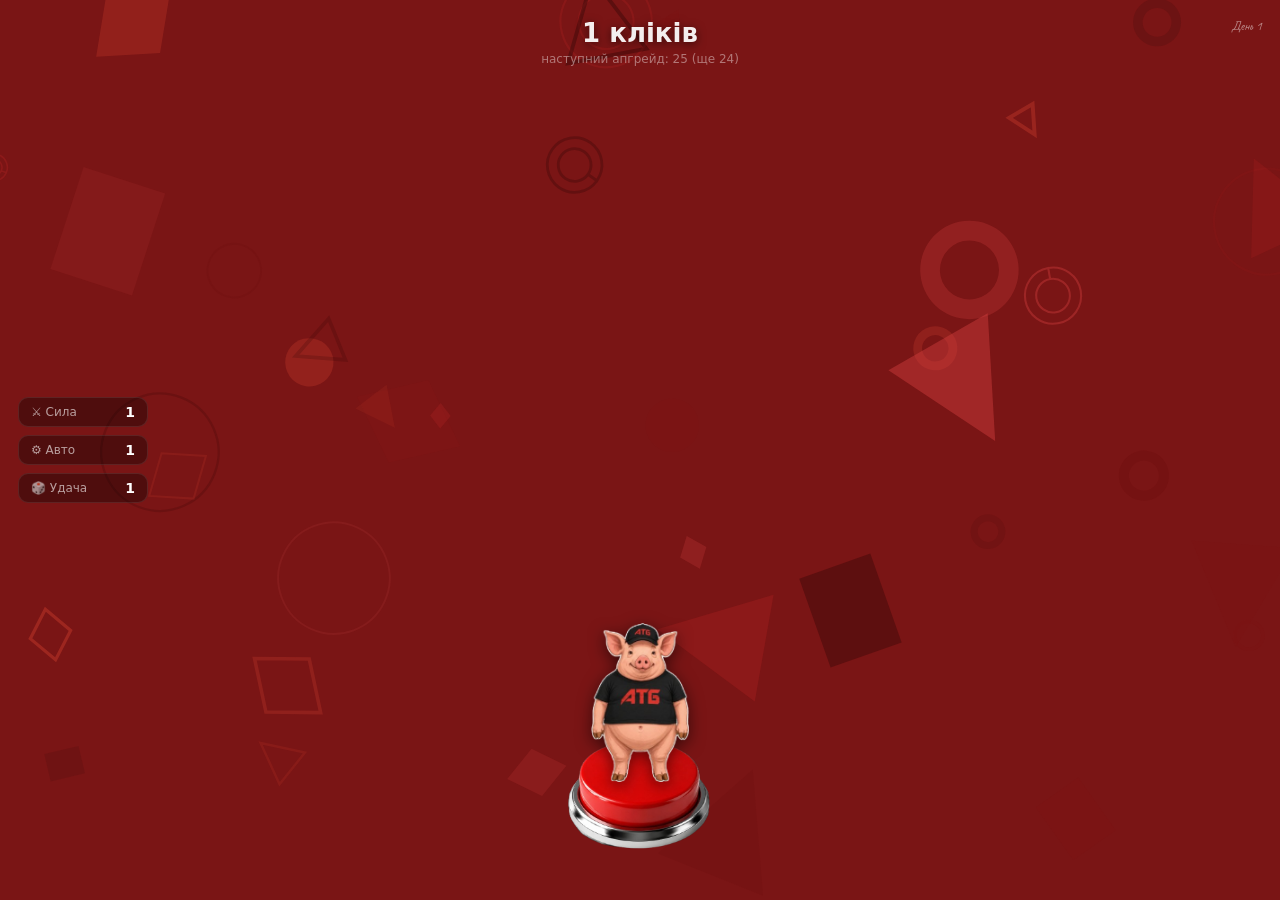
==== commit 6376b0e4: "Add files via upload" ====
--- a/index.html
+++ b/index.html
@@ -12,6 +12,7 @@
 <canvas id="bg-canvas"></canvas>
 <audio id="bgm" src="img/song.mp3" loop preload="auto"></audio>
 <audio id="sfx-click" src="img/place.wav" preload="auto"></audio>
+<audio id="shop-bgm" src="img/shop-song.mp3" loop preload="auto"></audio>
 
 <!-- HUD -->
 <div id="hud">
@@ -32,7 +33,9 @@
 <div id="dvd"><span>DVD</span><small>VIDEO</small></div>
 
 <!-- Кнопка магазину -->
-<button id="shop-btn" title="Крамниця">🏪<span class="btn-label">Магазин</span></button>
+<button id="shop-btn" title="Крамниця">
+  <img class="shop-btn-img" src="img/shop/atb-sign.png" alt="Крамниця">
+</button>
 
 <!-- Кнопка Пропустити день (верхній правий кут) -->
 <button id="skip-day-btn" title="Пропустити день">🌙<span class="btn-label">Спати</span></button>
@@ -68,27 +71,26 @@
 <div id="shop-overlay">
   <div class="shop-panel">
     <div class="shop-header">
-      <div class="shop-title">🏪 Крамниця Валери</div>
-      <div class="shop-balance" id="shop-bal">💰 0</div>
-      <button class="shop-close-btn" id="shop-close-btn">✕</button>
+      <div class="shop-title">Крамниця</div>
+      <div class="shop-balance" id="shop-bal-wrap">
+        <img class="shop-balance-bg" src="img/shop/balance-pill.png" alt="">
+        <span class="shop-balance-txt" id="shop-bal">0</span>
+      </div>
+      <button class="shop-close-btn" id="shop-close-btn">
+        <img src="img/shop/close-btn.png" alt="Закрити">
+      </button>
     </div>
     <div class="shop-body">
-      <div class="shop-content">
-        <!-- Скіни -->
-        <div class="shop-section">
-          <div class="shop-section-title">🐷 Сети / Скіни</div>
-          <div class="sh-grid" id="shop-skins"></div>
-        </div>
-        <!-- Предмети -->
-        <div class="shop-section">
-          <div class="shop-section-title">🎒 Предмети</div>
-          <div class="sh-grid" id="shop-items"></div>
-        </div>
-      </div>
+      <!-- Полички з товарами -->
+      <div class="shop-shelves" id="shop-shelves"></div>
+
       <!-- Продавець -->
       <div class="shop-seller">
-        <div class="seller-bubble"><span id="seller-txt">Вибирай, вибирай...</span></div>
-        <img src="img/pig.png" class="seller-pig" alt="">
+        <div class="seller-bubble-wrap" id="seller-bubble-wrap">
+          <!-- SVG-хмаринка додається через JS -->
+        </div>
+        <img src="img/shop/seller-nameplate.png" class="seller-nameplate" alt="Містер Свин">
+        <img src="img/shop/seller-pig.png" class="seller-pig" alt="Містер Свин">
       </div>
     </div>
   </div>
--- a/css/style.css
+++ b/css/style.css
@@ -1,4 +1,4 @@
-@import url('https://fonts.googleapis.com/css2?family=Caveat:wght@600;700&display=swap');
+@import url('https://fonts.googleapis.com/css2?family=Caveat:wght@600;700&family=Pixelify+Sans:wght@400;500;600;700&display=swap');
 
 *, *::before, *::after { box-sizing: border-box; margin: 0; padding: 0; }
 
--- a/css/shop.css
+++ b/css/shop.css
@@ -1,33 +1,28 @@
 /* shop.css */
 
 /* ════════════════════════════════════════
-   КНОПКА МАГАЗИНУ (ліво знизу)
+   КНОПКА МАГАЗИНУ (ліво знизу) — вивіска АТБ
 ════════════════════════════════════════ */
 #shop-btn {
   position: fixed;
-  bottom: 24px; left: 24px;
+  bottom: 18px; left: 18px;
   z-index: 15;
   display: none;
   background: none;
   border: none;
   cursor: pointer;
   padding: 0;
-  font-size: 42px;
-  line-height: 1;
   transition: transform 0.15s ease, filter 0.15s ease;
-  filter: drop-shadow(0 3px 8px rgba(0,0,0,0.5));
+  filter: drop-shadow(0 4px 8px rgba(0,0,0,0.55));
 }
 #shop-btn.visible { display: block; }
-#shop-btn:hover   { transform: scale(1.12); filter: drop-shadow(0 4px 12px rgba(255,180,60,0.5)); }
-#shop-btn:active  { transform: scale(0.95); }
-#shop-btn .btn-label {
+#shop-btn:hover   { transform: scale(1.08) rotate(-2deg); filter: drop-shadow(0 5px 12px rgba(255,180,60,0.45)); }
+#shop-btn:active  { transform: scale(0.94); }
+#shop-btn .shop-btn-img {
+  width: 74px;
+  height: auto;
+  image-rendering: pixelated;
   display: block;
-  font-size: 10px;
-  text-align: center;
-  color: rgba(255,255,255,0.6);
-  font-family: 'Segoe UI', sans-serif;
-  margin-top: 2px;
-  letter-spacing: 0.5px;
 }
 
 /* ════════════════════════════════════════
@@ -98,39 +93,94 @@
 #shop-overlay .shop-panel {
   width: 100%;
   height: 100%;
-  background: #120808;
+  background: #a4574d;
+  background-image:
+    repeating-linear-gradient(0deg,  rgba(0,0,0,0) 0 46px, rgba(64,27,19,0.9) 46px 52px),
+    repeating-linear-gradient(90deg, rgba(0,0,0,0) 0 108px, rgba(64,27,19,0.55) 108px 114px),
+    repeating-linear-gradient(90deg, rgba(0,0,0,0) 0 54px, rgba(64,27,19,0.35) 54px 60px);
+  background-position: 0 0, 0 0, 54px 52px;
+  background-size: 216px 104px, 216px 104px, 216px 104px;
+  image-rendering: pixelated;
   display: flex;
   flex-direction: column;
   overflow: hidden;
-}
-
-/* ── Шапка магазину ── */
+  position: relative;
+}
+/* легкі рисочки на цеглі */
+#shop-overlay .shop-panel::before {
+  content: '';
+  position: absolute; inset: 0;
+  background-image: radial-gradient(rgba(64,27,19,0.4) 2px, transparent 2px);
+  background-size: 38px 38px;
+  background-position: 10px 14px;
+  opacity: 0.5;
+  pointer-events: none;
+}
+
+/* ── Шапка магазину (світла дощата табличка) ── */
 .shop-header {
   display: flex;
   align-items: center;
-  justify-content: space-between;
-  padding: 14px 20px 10px;
-  border-bottom: 1px solid rgba(255,255,255,0.08);
+  gap: 14px;
+  padding: 14px 18px;
   flex-shrink: 0;
+  position: relative;
+  z-index: 2;
+  background: #e8dcc8;
+  background-image: repeating-linear-gradient(180deg, rgba(0,0,0,0.03) 0 3px, transparent 3px 6px);
+  border-bottom: 4px solid #3a1a10;
+  box-shadow: 0 4px 0 rgba(0,0,0,0.25);
 }
 .shop-title {
-  font-family: 'Caveat', cursive;
-  font-size: 24px; font-weight: 700;
-  color: #ffe066;
+  font-family: 'Pixelify Sans', sans-serif;
+  font-weight: 700;
+  font-size: 22px;
+  color: #241008;
+  letter-spacing: 1px;
+  text-shadow: 2px 2px 0 rgba(0,0,0,0.08);
 }
 .shop-balance {
-  font-size: 14px; color: rgba(255,255,255,0.7);
-  font-family: 'Segoe UI', sans-serif;
+  position: relative;
+  display: flex;
+  align-items: center;
+  justify-content: center;
+  height: 40px;
+  min-width: 120px;
+  margin-left: auto;
+}
+.shop-balance-bg {
+  position: absolute;
+  inset: 0;
+  width: 100%; height: 100%;
+  object-fit: fill;
+  image-rendering: pixelated;
+}
+.shop-balance-txt {
+  position: relative;
+  z-index: 1;
+  font-family: 'Pixelify Sans', sans-serif;
+  font-weight: 600;
+  font-size: 17px;
+  color: #2f7d6e;
+  padding-left: 14px;
+  letter-spacing: 0.5px;
 }
 .shop-close-btn {
-  background: rgba(255,255,255,0.08);
-  border: 1px solid rgba(255,255,255,0.15);
-  border-radius: 8px;
-  color: #fff; font-size: 18px;
-  cursor: pointer; padding: 4px 12px;
-  transition: background 0.12s;
-}
-.shop-close-btn:hover { background: rgba(255,255,255,0.16); }
+  background: none;
+  border: none;
+  padding: 0;
+  cursor: pointer;
+  width: 40px; height: 34px;
+  flex-shrink: 0;
+  transition: transform 0.12s ease;
+}
+.shop-close-btn:hover { transform: scale(1.1) rotate(4deg); }
+.shop-close-btn:active { transform: scale(0.92); }
+.shop-close-btn img {
+  width: 100%; height: 100%;
+  object-fit: contain;
+  image-rendering: pixelated;
+}
 
 /* ── Тіло магазину ── */
 .shop-body {
@@ -138,168 +188,193 @@
   flex: 1;
   overflow: hidden;
   min-height: 0;
-}
-
-/* ── Контент (ліва частина) ── */
-.shop-content {
+  position: relative;
+  z-index: 1;
+}
+
+/* ════════════════════════════════════════
+   ПОЛИЧКИ
+════════════════════════════════════════ */
+.shop-shelves {
   flex: 1;
   overflow-y: auto;
-  padding: 16px 20px;
+  padding: 26px 24px 40px;
   scrollbar-width: thin;
-  scrollbar-color: rgba(255,255,255,0.15) transparent;
-}
-
-/* ── Секція ── */
-.shop-section { margin-bottom: 20px; }
-.shop-section-title {
-  font-family: 'Caveat', cursive;
-  font-size: 17px; color: rgba(255,255,255,0.7);
-  margin-bottom: 10px;
-  padding-bottom: 5px;
-  border-bottom: 1px solid rgba(255,255,255,0.07);
-}
-
-/* ── ПОЛИЦЯ СКІНІВ ── */
-#shop-skins-grid {
-  display: flex;
-  gap: 12px;
-  flex-wrap: wrap;
-}
-.shop-skin-card {
-  width: 130px;
-  background: rgba(255,255,255,0.05);
-  border: 2px solid rgba(255,255,255,0.1);
-  border-radius: 12px;
-  padding: 10px;
-  display: flex; flex-direction: column;
-  align-items: center; gap: 6px;
-  transition: border-color 0.15s, background 0.15s;
-  cursor: default;
-}
-.shop-skin-card:hover {
-  border-color: rgba(255,210,60,0.35);
-  background: rgba(255,255,255,0.08);
-}
-.shop-skin-card.equipped { border-color: rgba(100,220,100,0.5); background: rgba(0,80,0,0.15); }
-.shop-skin-img { width: 80px; height: 80px; display: flex; align-items: center; justify-content: center; }
-.shop-skin-img img { width: 100%; height: 100%; object-fit: contain; }
-.shop-skin-name { font-size: 12px; color: #fff; font-family: 'Segoe UI', sans-serif; text-align: center; font-weight: 600; }
-.shop-equipped-tag { font-size: 11px; color: #66ff88; font-family: 'Segoe UI', sans-serif; }
-
-/* ── ПОЛИЦЯ ПРЕДМЕТІВ ── */
-.shop-items-row {
-  display: flex;
-  gap: 10px;
-  flex-wrap: wrap;
-  margin-bottom: 14px;
-}
-.shop-slot-label {
+  scrollbar-color: rgba(0,0,0,0.3) transparent;
+  display: flex;
+  flex-direction: column;
+  align-items: center;
+}
+
+.shop-shelf {
+  position: relative;
+  width: 100%;
+  max-width: 620px;
+  margin-bottom: 6px;
+}
+.shop-shelf-plank {
+  width: 100%;
+  display: block;
+  image-rendering: pixelated;
+  filter: drop-shadow(0 6px 6px rgba(0,0,0,0.35));
+}
+.shop-shelf-items {
+  position: absolute;
+  left: 6%;
+  right: 6%;
+  bottom: 34%;
+  display: flex;
+  justify-content: space-evenly;
+  align-items: flex-end;
+  gap: 6px;
+}
+
+/* ── Товар на поличці ── */
+.shelf-item {
+  display: flex;
+  flex-direction: column;
+  align-items: center;
+  cursor: pointer;
+  width: 92px;
+  transition: transform 0.12s ease;
+  user-select: none;
+  -webkit-tap-highlight-color: transparent;
+}
+.shelf-item:hover { transform: translateY(-4px); }
+.shelf-item:active { transform: translateY(0) scale(0.96); }
+
+.shelf-item-icon-wrap {
+  position: relative;
+  width: 56px; height: 56px;
+  display: flex; align-items: center; justify-content: center;
+  filter: drop-shadow(0 4px 3px rgba(0,0,0,0.4));
+}
+.shelf-item-icon-wrap .emoji {
+  font-size: 38px; line-height: 1;
+}
+.shelf-item-icon-wrap img {
+  width: 100%; height: 100%; object-fit: contain;
+  image-rendering: pixelated;
+}
+.shelf-item.equipped .shelf-item-icon-wrap::after {
+  content: '';
+  position: absolute; inset: -6px;
+  border-radius: 50%;
+  background: radial-gradient(circle, rgba(120,255,150,0.45) 0%, transparent 70%);
+  z-index: -1;
+}
+.shelf-item.owned:not(.equipped) .shelf-item-icon-wrap {
+  opacity: 0.75;
+}
+
+.shelf-item-name {
+  font-family: 'Pixelify Sans', sans-serif;
   font-size: 11px;
-  color: rgba(255,255,255,0.4);
-  font-family: 'Segoe UI', sans-serif;
-  margin-bottom: 6px;
-  letter-spacing: 0.5px;
-  text-transform: uppercase;
-}
-.shop-item-card {
-  width: 100px;
-  background: rgba(255,255,255,0.05);
-  border: 2px solid rgba(255,255,255,0.1);
-  border-radius: 10px;
-  padding: 8px 6px;
-  display: flex; flex-direction: column;
-  align-items: center; gap: 4px;
-  cursor: default;
-  transition: border-color 0.15s, background 0.15s;
-}
-.shop-item-card:hover {
-  border-color: rgba(255,210,60,0.3);
-  background: rgba(255,255,255,0.08);
-}
-.shop-item-card.equipped { border-color: rgba(100,200,255,0.5); background: rgba(0,40,100,0.2); }
-.shop-item-icon { font-size: 30px; line-height: 1; }
-.shop-item-icon img { width: 40px; height: 40px; object-fit: contain; }
-.shop-item-name { font-size: 11px; color: #fff; font-family: 'Segoe UI', sans-serif; text-align: center; font-weight: 600; line-height: 1.2; }
-
-/* ── КНОПКИ ── */
-.shop-buy-btn, .shop-equip-btn, .shop-unequip-btn {
-  font-size: 11px; font-family: 'Segoe UI', sans-serif;
-  border-radius: 7px; padding: 4px 10px; cursor: pointer;
-  border: none; font-weight: 600; transition: opacity 0.12s, transform 0.1s;
-}
-.shop-buy-btn {
-  background: rgba(255,255,255,0.1); color: rgba(255,255,255,0.4);
-  border: 1px solid rgba(255,255,255,0.15);
-}
-.shop-buy-btn.can-afford {
-  background: rgba(255,200,40,0.2); color: #ffe066;
-  border: 1px solid rgba(255,200,40,0.4);
-}
-.shop-buy-btn.can-afford:hover { background: rgba(255,200,40,0.35); transform: scale(1.04); }
-.shop-buy-btn.shake { animation: shopShake 0.35s ease; }
+  color: #fff1e0;
+  text-align: center;
+  line-height: 1.15;
+  margin-top: 3px;
+  text-shadow: 1px 1px 0 rgba(0,0,0,0.6);
+  max-width: 90px;
+}
+.shelf-item-tag {
+  margin-top: 3px;
+  font-family: 'Pixelify Sans', sans-serif;
+  font-size: 10px;
+  font-weight: 600;
+  padding: 1px 7px;
+  border-radius: 5px;
+  color: #ffe066;
+  background: rgba(0,0,0,0.4);
+  border: 1px solid rgba(255,210,60,0.35);
+  white-space: nowrap;
+}
+.shelf-item-tag.afford {
+  color: #ffe066;
+  background: rgba(80,50,0,0.55);
+  border-color: rgba(255,210,60,0.6);
+}
+.shelf-item-tag.cant-afford {
+  color: rgba(255,255,255,0.55);
+  background: rgba(0,0,0,0.35);
+  border-color: rgba(255,255,255,0.15);
+}
+.shelf-item-tag.equipped-tag {
+  color: #a8ffb0;
+  background: rgba(0,60,10,0.45);
+  border-color: rgba(120,255,150,0.5);
+}
+.shelf-item-tag.owned-tag {
+  color: #cfe8ff;
+  background: rgba(0,30,60,0.4);
+  border-color: rgba(140,200,255,0.4);
+}
+
+.shelf-item.shake { animation: shopShake 0.35s ease; }
 @keyframes shopShake {
   0%,100% { transform: translateX(0); }
-  25%      { transform: translateX(-4px); }
-  75%      { transform: translateX(4px); }
-}
-.shop-equip-btn {
-  background: rgba(100,200,255,0.15); color: #88ccff;
-  border: 1px solid rgba(100,200,255,0.3);
-}
-.shop-equip-btn:hover { background: rgba(100,200,255,0.28); }
-.shop-unequip-btn {
-  background: rgba(255,100,100,0.12); color: #ff8888;
-  border: 1px solid rgba(255,100,100,0.25); font-size: 10px;
-}
-.shop-unequip-btn:hover { background: rgba(255,100,100,0.22); }
-
-/* ════════════════════════════════════════
-   ПРОДАВЕЦЬ — права панель
+  25%      { transform: translateX(-5px); }
+  75%      { transform: translateX(5px); }
+}
+
+/* ════════════════════════════════════════
+   ПРОДАВЕЦЬ — права/нижня панель
 ════════════════════════════════════════ */
 .shop-seller {
-  width: 200px;
+  width: 190px;
   flex-shrink: 0;
-  border-left: 1px solid rgba(255,255,255,0.07);
   display: flex;
   flex-direction: column;
   align-items: center;
-  padding: 20px 14px 16px;
-  background: rgba(0,0,0,0.2);
-  position: relative;
-}
-
-/* Хмарка мовлення */
-.seller-bubble {
-  background: rgba(255,255,255,0.96);
-  border-radius: 14px;
-  padding: 10px 12px;
-  font-family: 'Caveat', cursive;
-  font-size: 14px;
-  color: #1a0800;
-  line-height: 1.4;
+  justify-content: flex-end;
+  padding: 16px 10px 0;
+  position: relative;
+}
+
+.seller-nameplate {
+  width: 150px;
+  image-rendering: pixelated;
+  filter: drop-shadow(0 3px 3px rgba(0,0,0,0.4));
+  margin-bottom: -6px;
+  z-index: 2;
+}
+
+.seller-pig {
+  width: 170px;
+  image-rendering: pixelated;
+  filter: drop-shadow(0 6px 10px rgba(0,0,0,0.55));
+}
+
+/* Хмарка мовлення — SVG pixel-style */
+.seller-bubble-wrap {
+  width: 100%;
+  min-height: 92px;
+  position: relative;
+  margin-bottom: 4px;
+}
+.seller-bubble-svg {
+  width: 100%;
+  height: 100%;
+  position: absolute;
+  inset: 0;
+  filter: drop-shadow(0 3px 0 rgba(0,0,0,0.3));
+}
+.seller-bubble-text {
+  position: absolute;
+  left: 14%;
+  right: 14%;
+  top: 12%;
+  bottom: 24%;
+  display: flex;
+  align-items: center;
+  justify-content: center;
   text-align: center;
-  position: relative;
-  width: 100%;
-  min-height: 70px;
-  margin-bottom: 12px;
-  box-shadow: 0 2px 10px rgba(0,0,0,0.3);
-}
-/* Хвостик хмарки */
-.seller-bubble::after {
-  content: '';
-  position: absolute;
-  bottom: -12px; left: 50%;
-  transform: translateX(-50%);
-  border: 7px solid transparent;
-  border-top-color: rgba(255,255,255,0.96);
-}
-
-.seller-img {
-  width: 120px;
-  margin-top: 10px;
-  filter: drop-shadow(0 4px 12px rgba(0,0,0,0.6));
-}
-.seller-img img { width: 100%; object-fit: contain; }
+  font-family: 'Pixelify Sans', sans-serif;
+  font-weight: 500;
+  font-size: 13px;
+  line-height: 1.35;
+  color: #241008;
+}
 
 /* ════ ДЕНЬ ════ */
 #hud-day {
@@ -325,42 +400,6 @@
 #skip-day-btn.visible { display: flex; }
 #skip-day-btn:hover { background: rgba(35,18,80,0.96); transform: scale(1.06); }
 
-/* ════ МАГАЗИН UI ════ */
-.sh-grid { display: flex; flex-wrap: wrap; gap: 10px; }
-
-.sh-skin, .sh-item {
-  background: rgba(255,255,255,0.05);
-  border: 2px solid rgba(255,255,255,0.1);
-  border-radius: 12px; padding: 10px 8px;
-  display: flex; flex-direction: column;
-  align-items: center; gap: 5px;
-  transition: border-color 0.15s, background 0.15s;
-  width: 120px;
-}
-.sh-skin:hover, .sh-item:hover { border-color: rgba(255,210,60,0.3); background: rgba(255,255,255,0.08); }
-.sh-skin.owned, .sh-item.equipped { border-color: rgba(100,220,100,0.4); background: rgba(0,60,0,0.15); }
-.sh-skin-emoji { font-size: 40px; }
-.sh-item-icon  { font-size: 32px; }
-.sh-item-name  { font-size: 12px; font-weight: 700; color: #fff; text-align: center; font-family: 'Segoe UI',sans-serif; }
-.sh-slot-tag   { font-size: 9px; color: rgba(255,255,255,0.4); text-transform: uppercase; letter-spacing: 0.5px; font-family: 'Segoe UI',sans-serif; }
-.sh-item-desc  { font-size: 10px; color: rgba(255,255,255,0.5); text-align: center; font-family: 'Segoe UI',sans-serif; line-height: 1.3; }
-
-.sh-btn-buy, .sh-btn-equip, .sh-btn-unequip {
-  font-size: 11px; border-radius: 7px; padding: 4px 10px;
-  cursor: pointer; border: none; font-weight: 600;
-  font-family: 'Segoe UI',sans-serif;
-  transition: opacity 0.12s, transform 0.1s;
-}
-.sh-btn-buy         { background: rgba(255,255,255,0.08); color: rgba(255,255,255,0.35); border: 1px solid rgba(255,255,255,0.12); }
-.sh-btn-buy.afford  { background: rgba(255,200,40,0.18); color: #ffe066; border: 1px solid rgba(255,200,40,0.35); }
-.sh-btn-buy.afford:hover { background: rgba(255,200,40,0.32); transform: scale(1.04); }
-.sh-btn-equip   { background: rgba(100,200,255,0.15); color: #88ccff; border: 1px solid rgba(100,200,255,0.3); }
-.sh-btn-equip:hover { background: rgba(100,200,255,0.28); }
-.sh-btn-unequip { background: rgba(255,100,100,0.12); color: #ff8888; border: 1px solid rgba(255,100,100,0.25); font-size: 10px; }
-.sh-btn-unequip:hover { background: rgba(255,100,100,0.24); }
-.sh-btn-buy.shake, .sh-btn-equip.shake { animation: shopShake 0.35s ease; }
-@keyframes shopShake { 0%,100%{transform:translateX(0)}25%{transform:translateX(-4px)}75%{transform:translateX(4px)} }
-
 /* ════ НІЧ OVERLAY ════ */
 #night-overlay {
   position: fixed; inset: 0; z-index: 60;
@@ -426,37 +465,28 @@
 /* ════ ШАРИ ПРЕДМЕТІВ НА СВИНІ ════ */
 .item-layer { pointer-events: none; }
 
-/* Hide item desc in shop grid — seller speaks instead */
-.sh-item-desc { display: none; }
-
-/* Remove seller bubble border */
-.seller-bubble {
-  border: none !important;
-  box-shadow: none !important;
-}
-
-/* Seller bubble — clean, no frame */
-.seller-bubble {
-  background: rgba(255,255,255,0.94) !important;
-  border: none !important;
-  box-shadow: 0 2px 12px rgba(0,0,0,0.25) !important;
-}
-
-/* Hide item description text in shop grid */
-.sh-item-desc { display: none !important; }
-
-/* Skip day button — top right */
-#skip-day-btn {
-  position: fixed; top: 16px; right: 16px;
-  z-index: 15; display: none;
-  background: rgba(15,8,35,0.88);
-  border: 1px solid rgba(180,160,255,0.22);
-  border-radius: 12px; padding: 8px 16px;
-  color: #fff; font-size: 20px; cursor: pointer;
-  font-family: 'Segoe UI', sans-serif;
-  transition: background 0.13s, transform 0.1s;
-  flex-direction: column; align-items: center; gap: 2px;
-}
-#skip-day-btn .btn-label { font-size: 10px; color: rgba(255,255,255,0.55); display: block; }
-#skip-day-btn.visible { display: flex; }
-#skip-day-btn:hover { background: rgba(35,18,80,0.96); transform: scale(1.06); }
+/* ════════════════════════════════════════
+   МОБІЛЬНА АДАПТАЦІЯ
+════════════════════════════════════════ */
+@media (max-width: 720px) {
+  .shop-body { flex-direction: column; }
+  .shop-seller {
+    width: 100%;
+    flex-direction: row;
+    align-items: flex-end;
+    justify-content: center;
+    gap: 8px;
+    padding: 10px 14px 14px;
+    border-top: 4px solid #3a1a10;
+    background: rgba(0,0,0,0.15);
+  }
+  .seller-nameplate { display: none; }
+  .seller-bubble-wrap { width: 60%; min-height: 74px; margin-bottom: 0; }
+  .seller-bubble-text { font-size: 11px; }
+  .seller-pig { width: 110px; }
+  .shop-title { font-size: 18px; }
+  .shop-shelf-items { bottom: 32%; }
+  .shelf-item { width: 76px; }
+  .shelf-item-icon-wrap { width: 46px; height: 46px; }
+  .shelf-item-icon-wrap .emoji { font-size: 30px; }
+}
